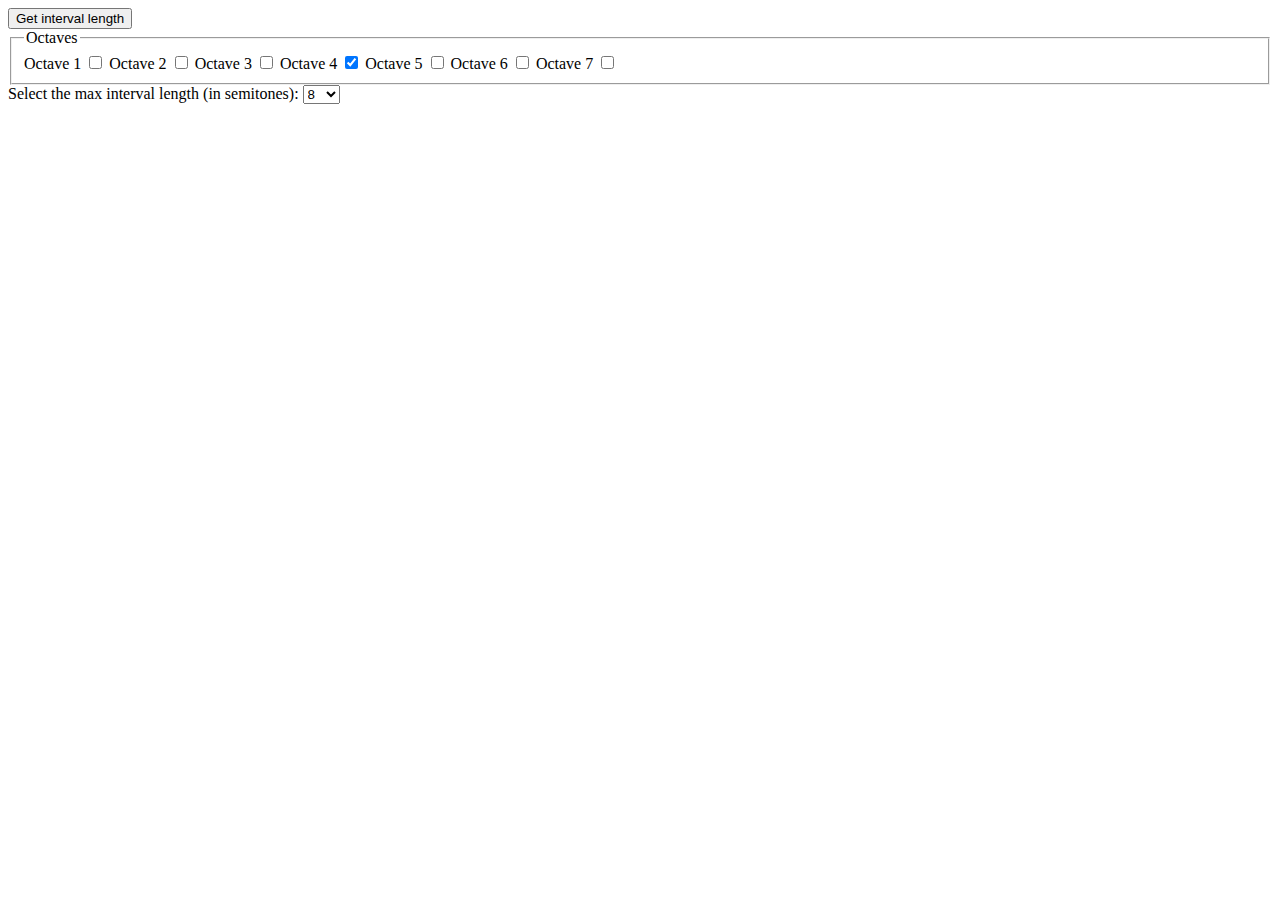
==== interval-trainer.html @ ecb615c0 "continued basic functionality.  Now able to create array of octaves and update interval value whenev" ====
<!DOCTYPE html>
<html lang="en">
<head>
  <meta charset="UTF-8">
  <meta name="viewport" content="width=device-width, initial-scale=1.0">
  <meta http-equiv="X-UA-Compatible" content="ie=edge">
  <title>Document</title>
</head>
<body>
<section>
  <button>Get interval length</button>
  <form action="">
      <fieldset>
          <legend>Octaves</legend>
        
          <label for="octave1">Octave 1</label>
          <input type="checkbox" id="octave1" name="octave" value="octave1">
        
          <label for="octave2">Octave 2</label>
          <input type="checkbox" id="octave2" name="octave" value="octave2">
        
          <label for="octave3">Octave 3</label>
          <input type="checkbox" id="octave3" name="octave" value="octave3">
        
          <label for="octave4">Octave 4</label>
          <input type="checkbox" id="octave4" name="octave" value="octave4" checked>
        
          <label for="octave5">Octave 5</label>
          <input type="checkbox" id="octave5" name="octave" value="octave5">

          <label for="octave6">Octave 6</label>
          <input type="checkbox" id="octave6" name="octave" value="octave6">
          
          <label for="octave7">Octave 7</label>
          <input type="checkbox" id="octave7" name="octave" value="octave7">
        </fieldset>
        <label for="maxInterval">Select the max interval length (in semitones):</label>
        <select name="maxInterval" id="maxInterval">
          <option value="1">1</option>
          <option value="2">2</option>
          <option value="3">3</option>
          <option value="4">4</option>
          <option value="5">5</option>
          <option value="6">6</option>
          <option value="7">7</option>
          <option value="8" selected="true">8</option>
          <option value="9">9</option>
          <option value="10">10</option>
          <option value="11">11</option>
          <option value="12">12</option>
          <option value="13">13</option>
          <option value="14">14</option>
          <option value="15">15</option>
          <option value="16">16</option>
          <option value="17">17</option>
          <option value="18">18</option>
          <option value="19">19</option>
          <option value="20">20</option>
        </select>
  </form>
</section>

<script>


  //create octave note arrays

  const intervals = {
    1: 'semitone',
    2: 'whole tone',
    5: 'perfect fifth'
  }

  const octave1 = ['a1','a#1','b1','c1','c#1','d#1','e1','f1','f#1','g1','g#1'];
  const octave2 = ['a2','a#2','b2','c2','c#2','d#2','e2','f2','f#2','g2','g#2'];
  const octave3 = ['a3','a#3','b3','c3','c#3','d#3','e3','f3','f#3','g3','g#3'];
  const octave4 = ['a4','a#4','b4','c4','c#4','d#4','e4','f4','f#4','g4','g#4'];
  const octave5 = ['a5','a#5','b5','c5','c#5','d#5','e5','f5','f#5','g5','g#5'];
  const octave6 = ['a6','a#6','b6','c6','c#6','d#6','e6','f6','f#6','g6','g#6'];
  const octave7 = ['a7','a#7','b7','c7','c#7','d#7','e7','f7','f#7','g7','g#7'];
  // etc.

  //prompt user to choose number of octaves and music interval length (in notes).  Store the choice in a variable userIntervalLength, e.g. 3.

  // const getUserOctaves = (e) => {
  //   const octaveCheckbox = document.querySelector(`input[type="checkbox",key="${e.target}"]`);
  //   console.log('octaveCheckbox:',octaveCheckbox);
  //   const userSelection = e.target.value;
  //   //empty out userOctaves
  //   userOctaves.length = 0;
  //   userOctaves.push(userSelection);
  // }

  

  //we will eventually use this to highlight the range of possible notes on the keyboard
  let currentInterval = 8;
  
  const setUserInterval = () => {
    currentInterval = Number(document.getElementById("maxInterval").value);
  }
  //add an event listener to the interval selector (so range of notes gets highlighted)
  const userIntervalSelector = document.getElementById("maxInterval");
  userIntervalSelector.addEventListener('change',setUserInterval);

  //this function is for testing purposes only
  const log = () => {
    console.log('changed');
  }
  

  //using temp values here for testing purposes. userOctaves will ultimately be populated by getUserOctaves function  
  let userOctaves = [octave3];

  //populates the userOctaves array with the selected octaves
  const setUserOctaves = () => {
    userOctaves = [];
    const checked = document.querySelectorAll(`input[type="checkbox"]:checked`);
    checked.forEach(checkbox => {
      //iterate over all checked checkboxes and for each one, return its id converted from a string into a variable and push that into userOctaves.  That will push the note array stored in each variable into userOctaves
      userOctaves.push(eval(checkbox.id));
    })
    console.log(userOctaves);
  }

  

  //add an event listener to the checkbox fieldset
  const octaveSelector = document.querySelector('fieldset');
  //on change, update the value of userOctaves by running setUserOctaves function
  octaveSelector.addEventListener('change',setUserOctaves);

  //pick a random note from the userOctaves array
  const getRandomNote = () => {
    const firstNoteArray = userOctaves.flat();
    const randomNoteIndex = Math.floor(Math.random() * firstNoteArray.length);
    const randomNote = firstNoteArray[randomNoteIndex];
    return randomNote
  }
  
  const playFirstNote = () => {
    
    //audio.play(getRandomNote())
    console.log(getRandomNote());
  }

  const compareNote = () => {

    
  }

  //this button is for testing purposes only
  const testButton = document.querySelector('button');
  testButton.addEventListener('click',playFirstNote);

  //listen for user click on interval buttons

  //if clicked button id matches note id, message 'correct', otherwise message 'incorrect.'

</script>
</body>
</html>
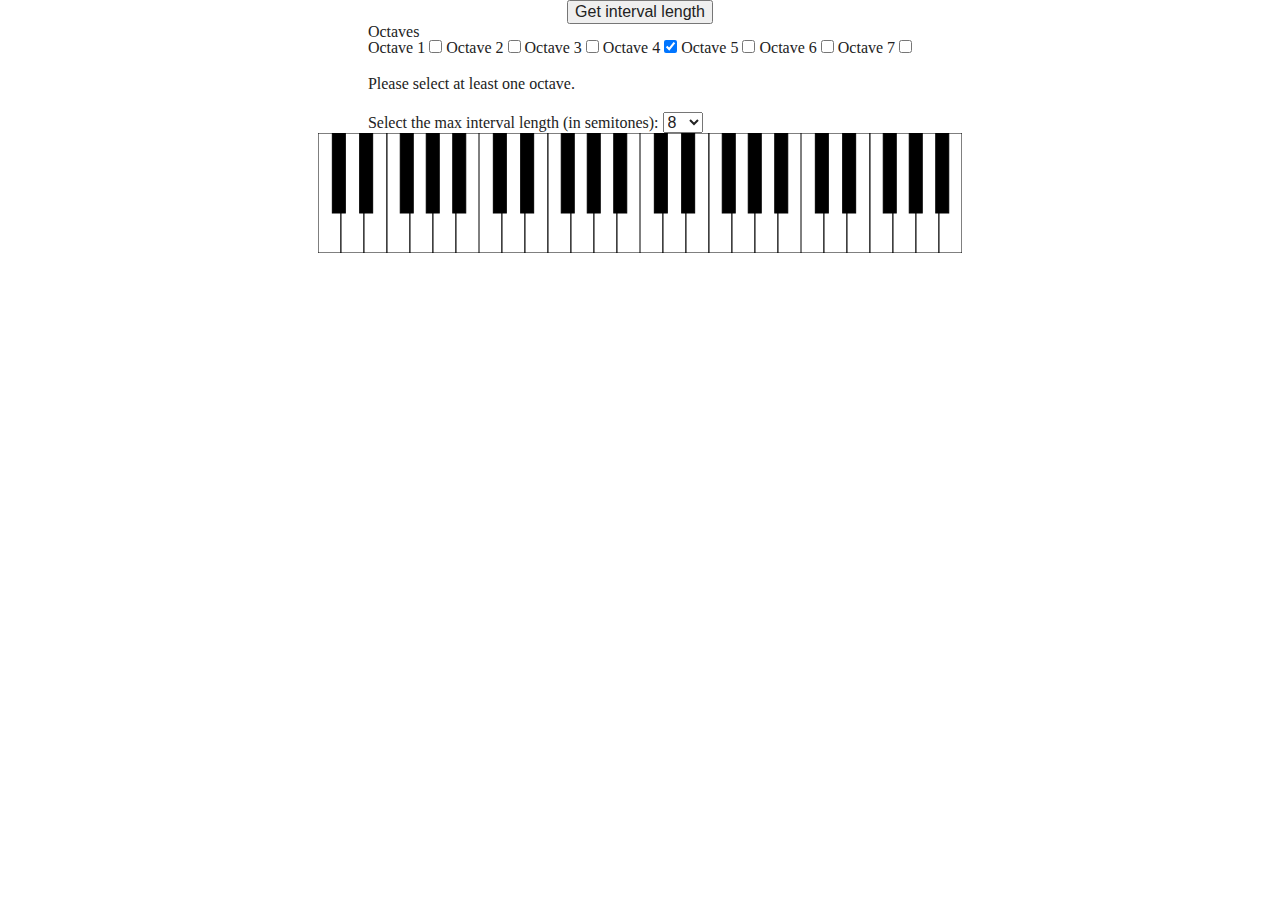
==== commit 056d8554: "completed functionality for testing whether octaves are adjacent." ====
--- a/interval-trainer.html
+++ b/interval-trainer.html
@@ -5,60 +5,103 @@
   <meta name="viewport" content="width=device-width, initial-scale=1.0">
   <meta http-equiv="X-UA-Compatible" content="ie=edge">
   <title>Document</title>
+  <link rel="stylesheet" href="style.css">
 </head>
 <body>
-<section>
-  <button>Get interval length</button>
-  <form action="">
-      <fieldset>
-          <legend>Octaves</legend>
-        
-          <label for="octave1">Octave 1</label>
-          <input type="checkbox" id="octave1" name="octave" value="octave1">
-        
-          <label for="octave2">Octave 2</label>
-          <input type="checkbox" id="octave2" name="octave" value="octave2">
-        
-          <label for="octave3">Octave 3</label>
-          <input type="checkbox" id="octave3" name="octave" value="octave3">
-        
-          <label for="octave4">Octave 4</label>
-          <input type="checkbox" id="octave4" name="octave" value="octave4" checked>
-        
-          <label for="octave5">Octave 5</label>
-          <input type="checkbox" id="octave5" name="octave" value="octave5">
-
-          <label for="octave6">Octave 6</label>
-          <input type="checkbox" id="octave6" name="octave" value="octave6">
-          
-          <label for="octave7">Octave 7</label>
-          <input type="checkbox" id="octave7" name="octave" value="octave7">
-        </fieldset>
-        <label for="maxInterval">Select the max interval length (in semitones):</label>
-        <select name="maxInterval" id="maxInterval">
-          <option value="1">1</option>
-          <option value="2">2</option>
-          <option value="3">3</option>
-          <option value="4">4</option>
-          <option value="5">5</option>
-          <option value="6">6</option>
-          <option value="7">7</option>
-          <option value="8" selected="true">8</option>
-          <option value="9">9</option>
-          <option value="10">10</option>
-          <option value="11">11</option>
-          <option value="12">12</option>
-          <option value="13">13</option>
-          <option value="14">14</option>
-          <option value="15">15</option>
-          <option value="16">16</option>
-          <option value="17">17</option>
-          <option value="18">18</option>
-          <option value="19">19</option>
-          <option value="20">20</option>
-        </select>
-  </form>
-</section>
+  <section class="settings">
+    <button>Get interval length</button>
+    
+    <form action="">
+      
+      <fieldset name="octaves">
+        <legend>Octaves</legend>
+      
+        <label for="octave1">Octave 1</label>
+        <input type="checkbox" id="octave1" name="octave" value="octave1">
+      
+        <label for="octave2">Octave 2</label>
+        <input type="checkbox" id="octave2" name="octave" value="octave2">
+      
+        <label for="octave3">Octave 3</label>
+        <input type="checkbox" id="octave3" name="octave" value="octave3">
+      
+        <label for="octave4">Octave 4</label>
+        <input type="checkbox" id="octave4" name="octave" value="octave4" checked>
+      
+        <label for="octave5">Octave 5</label>
+        <input type="checkbox" id="octave5" name="octave" value="octave5">
+
+        <label for="octave6">Octave 6</label>
+        <input type="checkbox" id="octave6" name="octave" value="octave6">
+        
+        <label for="octave7">Octave 7</label>
+        <input type="checkbox" id="octave7" name="octave" value="octave7">
+
+        <div class="octaveMessage">
+          <!-- <p class="placeholder" aria-hidden=true>Placeholder text</p>  -->
+          <p>Please select at least one octave.</p>
+          <p class="hidden">Octaves must be adjacent.</p>
+        </div>
+
+      </fieldset>
+      
+      <label for="maxInterval">Select the max interval length (in semitones):</label>
+      <select name="maxInterval" id="maxInterval">
+        <option value="1">1</option>
+        <option value="2">2</option>
+        <option value="3">3</option>
+        <option value="4">4</option>
+        <option value="5">5</option>
+        <option value="6">6</option>
+        <option value="7">7</option>
+        <option value="8" selected="true">8</option>
+        <option value="9">9</option>
+        <option value="10">10</option>
+        <option value="11">11</option>
+        <option value="12">12</option>
+        <option value="13">13</option>
+        <option value="14">14</option>
+        <option value="15">15</option>
+        <option value="16">16</option>
+      </select>
+    </form>
+  </section>
+  <section class="game">
+    <div class="keyboard">
+      <svg xml:space="preserve" width="161px" height="120"><!--
+    
+        Copyright (c)  2005 Lauri Kaila.
+        Permission is granted to copy, distribute and/or modify this document
+        under the terms of the GNU Free Documentation License, Version 1.2
+        or any later version published by the Free Software Foundation;
+        with no Invariant Sections, no Front-Cover Texts, and no Back-Cover Texts.
+        A copy of the license is included in the section entitled "GNU
+        Free Documentation License".
+        
+        Intented to create a keyboard where key widths are
+        accurately in position. 
+        
+        See http://www.mathpages.com/home/kmath043.htm
+        for the math.
+        
+        This keyboard has following properties (x=octave width).
+        1. All white keys have equal width in front (W=x/7).
+        2. All black keys have equal width (B=x/12).
+        3. The narrow part of white keys C, D and E is W - B*2/3
+        4. The narrow part of white keys F, G, A, and B is W - B*3/4
+        
+        --><!-- White keys  --><rect style="fill:white;stroke:black" x="0" y="0" width="23" height="120"/><rect style="fill:white;stroke:black" x="23" y="0" width="23" height="120"/><rect style="fill:white;stroke:black" x="46" y="0" width="23" height="120"/><rect style="fill:white;stroke:black" x="69" y="0" width="23" height="120"/><rect style="fill:white;stroke:black" x="92" y="0" width="23" height="120"/><rect style="fill:white;stroke:black" x="115" y="0" width="23" height="120"/><rect style="fill:white;stroke:black" x="138" y="0" width="23" height="120"/><!-- Black keys (overlap with the white keys) --><rect style="fill:black;stroke:black" x="14.33333" y="0" width="13" height="80"/><rect style="fill:black;stroke:black" x="41.66666" y="0" width="13" height="80"/><rect style="fill:black;stroke:black" x="82.25" y="0" width="13" height="80"/><rect style="fill:black;stroke:black" x="108.25" y="0" width="13" height="80"/><rect style="fill:black;stroke:black" x="134.75" y="0" width="13" height="80"/></svg>
+      
+      <svg xml:space="preserve" width="161px" height="120"><!--
+        --><!-- White keys  --><rect style="fill:white;stroke:black" x="0" y="0" width="23" height="120"/><rect style="fill:white;stroke:black" x="23" y="0" width="23" height="120"/><rect style="fill:white;stroke:black" x="46" y="0" width="23" height="120"/><rect style="fill:white;stroke:black" x="69" y="0" width="23" height="120"/><rect style="fill:white;stroke:black" x="92" y="0" width="23" height="120"/><rect style="fill:white;stroke:black" x="115" y="0" width="23" height="120"/><rect style="fill:white;stroke:black" x="138" y="0" width="23" height="120"/><!-- Black keys (overlap with the white keys) --><rect style="fill:black;stroke:black" x="14.33333" y="0" width="13" height="80"/><rect style="fill:black;stroke:black" x="41.66666" y="0" width="13" height="80"/><rect style="fill:black;stroke:black" x="82.25" y="0" width="13" height="80"/><rect style="fill:black;stroke:black" x="108.25" y="0" width="13" height="80"/><rect style="fill:black;stroke:black" x="134.75" y="0" width="13" height="80"/></svg>
+      
+      <svg xml:space="preserve" width="161px" height="120"><!--
+        --><!-- White keys  --><rect style="fill:white;stroke:black" x="0" y="0" width="23" height="120"/><rect style="fill:white;stroke:black" x="23" y="0" width="23" height="120"/><rect style="fill:white;stroke:black" x="46" y="0" width="23" height="120"/><rect style="fill:white;stroke:black" x="69" y="0" width="23" height="120"/><rect style="fill:white;stroke:black" x="92" y="0" width="23" height="120"/><rect style="fill:white;stroke:black" x="115" y="0" width="23" height="120"/><rect style="fill:white;stroke:black" x="138" y="0" width="23" height="120"/><!-- Black keys (overlap with the white keys) --><rect style="fill:black;stroke:black" x="14.33333" y="0" width="13" height="80"/><rect style="fill:black;stroke:black" x="41.66666" y="0" width="13" height="80"/><rect style="fill:black;stroke:black" x="82.25" y="0" width="13" height="80"/><rect style="fill:black;stroke:black" x="108.25" y="0" width="13" height="80"/><rect style="fill:black;stroke:black" x="134.75" y="0" width="13" height="80"/></svg>
+
+      <svg xml:space="preserve" width="161px" height="120"><!--
+        --><!-- White keys  --><rect style="fill:white;stroke:black" x="0" y="0" width="23" height="120"/><rect style="fill:white;stroke:black" x="23" y="0" width="23" height="120"/><rect style="fill:white;stroke:black" x="46" y="0" width="23" height="120"/><rect style="fill:white;stroke:black" x="69" y="0" width="23" height="120"/><rect style="fill:white;stroke:black" x="92" y="0" width="23" height="120"/><rect style="fill:white;stroke:black" x="115" y="0" width="23" height="120"/><rect style="fill:white;stroke:black" x="138" y="0" width="23" height="120"/><!-- Black keys (overlap with the white keys) --><rect style="fill:black;stroke:black" x="14.33333" y="0" width="13" height="80"/><rect style="fill:black;stroke:black" x="41.66666" y="0" width="13" height="80"/><rect style="fill:black;stroke:black" x="82.25" y="0" width="13" height="80"/><rect style="fill:black;stroke:black" x="108.25" y="0" width="13" height="80"/><rect style="fill:black;stroke:black" x="134.75" y="0" width="13" height="80"/></svg>
+    </div>
+  </section>
 
 <script>
 
@@ -68,16 +111,26 @@
   const intervals = {
     1: 'semitone',
     2: 'whole tone',
-    5: 'perfect fifth'
-  }
-
-  const octave1 = ['a1','a#1','b1','c1','c#1','d#1','e1','f1','f#1','g1','g#1'];
-  const octave2 = ['a2','a#2','b2','c2','c#2','d#2','e2','f2','f#2','g2','g#2'];
-  const octave3 = ['a3','a#3','b3','c3','c#3','d#3','e3','f3','f#3','g3','g#3'];
-  const octave4 = ['a4','a#4','b4','c4','c#4','d#4','e4','f4','f#4','g4','g#4'];
-  const octave5 = ['a5','a#5','b5','c5','c#5','d#5','e5','f5','f#5','g5','g#5'];
-  const octave6 = ['a6','a#6','b6','c6','c#6','d#6','e6','f6','f#6','g6','g#6'];
-  const octave7 = ['a7','a#7','b7','c7','c#7','d#7','e7','f7','f#7','g7','g#7'];
+    5: 'perfect fifth',
+    7: 'major seventh',
+    8: 'minor seventh'
+  }
+
+  //a maximum of 4 octaves can be chosen.  
+  //These must be consecutive.  If user tries to select non-consecutive octaves, display an error message.
+  
+ 
+
+
+  const octaves = {
+   octave1 : ['a1','a#1','b1','c1','c#1','d#1','e1','f1','f#1','g1','g#1'],
+   octave2 : ['a2','a#2','b2','c2','c#2','d#2','e2','f2','f#2','g2','g#2'],
+   octave3 : ['a3','a#3','b3','c3','c#3','d#3','e3','f3','f#3','g3','g#3'],
+   octave4 : ['a4','a#4','b4','c4','c#4','d#4','e4','f4','f#4','g4','g#4'],
+   octave5 : ['a5','a#5','b5','c5','c#5','d#5','e5','f5','f#5','g5','g#5'],
+   octave6 : ['a6','a#6','b6','c6','c#6','d#6','e6','f6','f#6','g6','g#6'],
+   octave7 : ['a7','a#7','b7','c7','c#7','d#7','e7','f7','f#7','g7','g#7']
+  }
   // etc.
 
   //prompt user to choose number of octaves and music interval length (in notes).  Store the choice in a variable userIntervalLength, e.g. 3.
@@ -91,11 +144,34 @@
   //   userOctaves.push(userSelection);
   // }
 
+const getSoundAndFadeAudio = (pianoNoteId) => {
+
+  const sound = document.getElementById(pianoNoteId);
+
+  // Set the point in playback that fadeout begins. This is for a 2 second fade out.
+  // const fadePoint = sound.duration - 2; 
+
+  const fadeAudio = setInterval(() => {
+
+      // Only fade if past 2 seconds and not at zero already.
+      if ((sound.currentTime >= 2) && (sound.volume !== 0.0)) {
+          sound.volume -= 0.1;
+      }
+      // When volume reaches zero, exit the function.
+      // {
+      //     clearInterval(fadeAudio);
+      // }
+    //fade interval is one second
+  }, 1000);
+
+}
+
   
 
   //we will eventually use this to highlight the range of possible notes on the keyboard
   let currentInterval = 8;
   
+  //sets the currentInterval to whatever the number is in the maxInterval field
   const setUserInterval = () => {
     currentInterval = Number(document.getElementById("maxInterval").value);
   }
@@ -107,20 +183,64 @@
   const log = () => {
     console.log('changed');
   }
-  
-
-  //using temp values here for testing purposes. userOctaves will ultimately be populated by getUserOctaves function  
-  let userOctaves = [octave3];
+ 
+
+  const checkOctavesAreAdjacent = function(){
+    const allOctaves = Array.from(document.querySelectorAll('input[type="checkbox"]'));
+    const checkedOctaves = Array.from(document.querySelectorAll('input[type="checkbox"]:checked'));
+    if(checkedOctaves.length === 0 || checkedOctaves.length === 1) return;
+    if(checkedOctaves.length > 4){
+      //print an error message and return
+    };
+    const lowestChecked = allOctaves.find((el)=> {
+      return el.checked;
+    });
+
+    const lowestIndex = allOctaves.indexOf(lowestChecked);
+
+    const highestChecked = [...allOctaves].reverse().find((el)=> {
+      return el.checked;
+    });
+    const highestIndex = allOctaves.indexOf(highestChecked);
+
+    const allCheckedOctaves = allOctaves.filter((el)=>{
+      return el.checked;
+    });
+    const allCheckedOctavesIndexes = allCheckedOctaves.map((el)=>{
+      return allOctaves.indexOf(el);
+    });
+
+    //this is just an array of consecutive numbers that has the same starting value and is the same length as allCHeckedOctavesIndexes
+    const consecutiveArray = [];
+    for(let i=0;i<allCheckedOctavesIndexes.length;i++){
+      consecutiveArray.push(allCheckedOctavesIndexes[0]+i);
+    };
+    //check if the consecutive array and the checked indexes array are equal
+    if(JSON.stringify(consecutiveArray) === JSON.stringify(allCheckedOctavesIndexes)){
+      return true;
+    } else {
+      return false;
+    };
+  }
+    
+
+
+  
+
+  //you have 2 arrays you compare: 1 with all the index numbers of the checked arrays, and one autogenerated from the min index to the max index.  If they're identical the test passes.
+
+
 
   //populates the userOctaves array with the selected octaves
-  const setUserOctaves = () => {
-    userOctaves = [];
+  const setUserOctaves = function(){
+    const userOctaves = [];
     const checked = document.querySelectorAll(`input[type="checkbox"]:checked`);
     checked.forEach(checkbox => {
       //iterate over all checked checkboxes and for each one, return its id converted from a string into a variable and push that into userOctaves.  That will push the note array stored in each variable into userOctaves
-      userOctaves.push(eval(checkbox.id));
+      userOctaves.push(...octaves[checkbox.id]);
     })
     console.log(userOctaves);
+    console.log(checkOctavesAreAdjacent());
   }
 
   
--- a/style.css
+++ b/style.css
@@ -0,0 +1,257 @@
+a, abbr, acronym, address, applet, article, aside, audio, b, big, blockquote, body, canvas, caption, center, cite, code, dd, del, details, dfn, div, dl, dt, em, embed, fieldset, figcaption, figure, footer, form, h1, h2, h3, h4, h5, h6, header, hgroup, html, i, iframe, img, ins, kbd, label, legend, li, mark, menu, nav, object, ol, output, p, pre, q, ruby, s, samp, section, small, span, strike, strong, sub, summary, sup, table, tbody, td, tfoot, th, thead, time, tr, tt, u, ul, var, video {
+  margin: 0;
+  padding: 0;
+  border: 0;
+  font-size: 100%;
+  font: inherit;
+  vertical-align: baseline;
+}
+
+article, aside, details, figcaption, figure, footer, header, hgroup, menu, nav, section {
+  display: block;
+}
+
+body {
+  line-height: 1;
+}
+
+ol, ul {
+  list-style: none;
+}
+
+blockquote, q {
+  quotes: none;
+}
+
+blockquote:after, blockquote:before, q:after, q:before {
+  content: '';
+  content: none;
+}
+
+table {
+  border-collapse: collapse;
+  border-spacing: 0;
+}
+
+input[type=search]::-webkit-search-cancel-button, input[type=search]::-webkit-search-decoration, input[type=search]::-webkit-search-results-button, input[type=search]::-webkit-search-results-decoration {
+  -webkit-appearance: none;
+  -moz-appearance: none;
+}
+
+input[type=search] {
+  -webkit-appearance: none;
+  -moz-appearance: none;
+  -webkit-box-sizing: content-box;
+  box-sizing: content-box;
+}
+
+textarea {
+  overflow: auto;
+  vertical-align: top;
+  resize: vertical;
+}
+
+audio, canvas, video {
+  display: inline-block;
+  max-width: 100%;
+}
+
+audio:not([controls]) {
+  display: none;
+  height: 0;
+}
+
+[hidden] {
+  display: none;
+}
+
+html {
+  font-size: 100%;
+  -webkit-text-size-adjust: 100%;
+  -ms-text-size-adjust: 100%;
+}
+
+a:focus {
+  outline: thin dotted;
+}
+
+a:active, a:hover {
+  outline: 0;
+}
+
+img {
+  border: 0;
+  -ms-interpolation-mode: bicubic;
+}
+
+figure {
+  margin: 0;
+}
+
+form {
+  margin: 0;
+}
+
+fieldset {
+  border: 1px solid silver;
+  margin: 0 2px;
+  padding: .35em .625em .75em;
+}
+
+legend {
+  border: 0;
+  padding: 0;
+  white-space: normal;
+}
+
+button, input, select, textarea {
+  font-size: 100%;
+  margin: 0;
+  vertical-align: baseline;
+}
+
+button, input {
+  line-height: normal;
+}
+
+button, select {
+  text-transform: none;
+}
+
+button, html input[type=button], input[type=reset], input[type=submit] {
+  -webkit-appearance: button;
+  cursor: pointer;
+}
+
+button[disabled], html input[disabled] {
+  cursor: default;
+}
+
+input[type=checkbox], input[type=radio] {
+  -webkit-box-sizing: border-box;
+          box-sizing: border-box;
+  padding: 0;
+}
+
+input[type=search] {
+  -webkit-appearance: textfield;
+  -webkit-box-sizing: content-box;
+  box-sizing: content-box;
+}
+
+input[type=search]::-webkit-search-cancel-button, input[type=search]::-webkit-search-decoration {
+  -webkit-appearance: none;
+}
+
+button::-moz-focus-inner, input::-moz-focus-inner {
+  border: 0;
+  padding: 0;
+}
+
+textarea {
+  overflow: auto;
+  vertical-align: top;
+}
+
+table {
+  border-collapse: collapse;
+  border-spacing: 0;
+}
+
+button, html, input, select, textarea {
+  color: #222;
+}
+
+::-moz-selection {
+  background: #b3d4fc;
+  text-shadow: none;
+}
+
+::selection {
+  background: #b3d4fc;
+  text-shadow: none;
+}
+
+img {
+  vertical-align: middle;
+}
+
+fieldset {
+  border: 0;
+  margin: 0;
+  padding: 0;
+}
+
+textarea {
+  resize: vertical;
+}
+
+.chromeframe {
+  margin: .2em 0;
+  background: #ccc;
+  color: #000;
+  padding: .2em 0;
+}
+
+.clearfix:after {
+  visibility: hidden;
+  display: block;
+  font-size: 0;
+  content: '';
+  clear: both;
+  height: 0;
+}
+
+* {
+  -webkit-box-sizing: border-box;
+  box-sizing: border-box;
+}
+
+.visuallyHidden:not(:focus):not(:active) {
+  position: absolute;
+  width: 1px;
+  height: 1px;
+  margin: -1px;
+  border: 0;
+  padding: 0;
+  white-space: nowrap;
+  -webkit-clip-path: inset(100%);
+          clip-path: inset(100%);
+  clip: rect(0 0 0);
+  overflow: hidden;
+}
+
+body {
+  max-width: 1400px;
+  margin: 0 auto;
+}
+
+section.settings, section.game {
+  display: -webkit-box;
+  display: -ms-flexbox;
+  display: flex;
+  -webkit-box-orient: vertical;
+  -webkit-box-direction: normal;
+      -ms-flex-direction: column;
+          flex-direction: column;
+  -webkit-box-align: center;
+      -ms-flex-align: center;
+          align-items: center;
+  -webkit-transition: all 0.7s;
+  transition: all 0.7s;
+}
+
+.hidden {
+  display: none;
+}
+
+.keyboard {
+  display: -webkit-box;
+  display: -ms-flexbox;
+  display: flex;
+}
+
+.octaveMessage p {
+  margin: 20px auto;
+}
+/*# sourceMappingURL=style.css.map */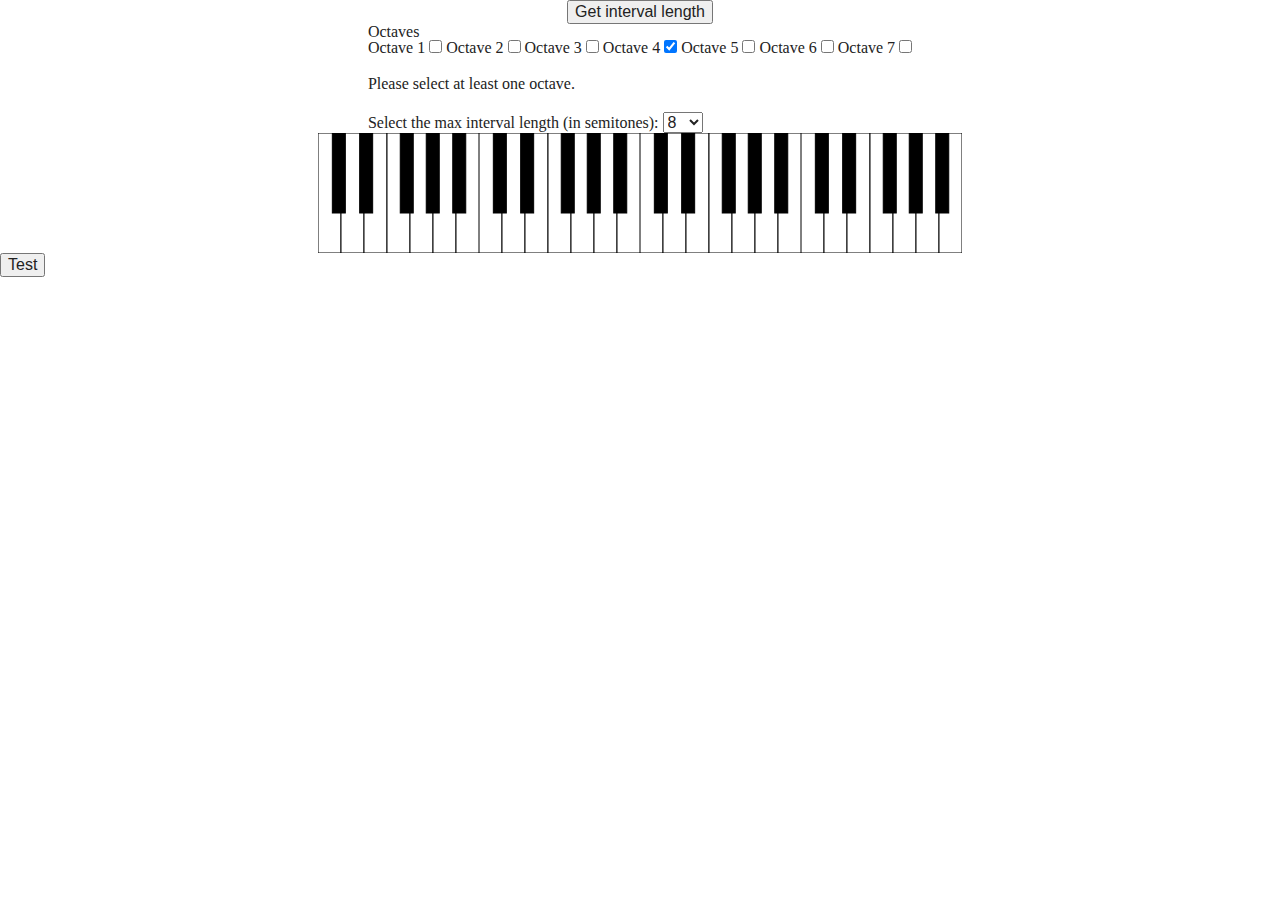
==== commit 47356db2: "adjusted octave keys on ocataves object to delete notes that aren't actually on the piano." ====
--- a/interval-trainer.html
+++ b/interval-trainer.html
@@ -102,6 +102,98 @@
         --><!-- White keys  --><rect style="fill:white;stroke:black" x="0" y="0" width="23" height="120"/><rect style="fill:white;stroke:black" x="23" y="0" width="23" height="120"/><rect style="fill:white;stroke:black" x="46" y="0" width="23" height="120"/><rect style="fill:white;stroke:black" x="69" y="0" width="23" height="120"/><rect style="fill:white;stroke:black" x="92" y="0" width="23" height="120"/><rect style="fill:white;stroke:black" x="115" y="0" width="23" height="120"/><rect style="fill:white;stroke:black" x="138" y="0" width="23" height="120"/><!-- Black keys (overlap with the white keys) --><rect style="fill:black;stroke:black" x="14.33333" y="0" width="13" height="80"/><rect style="fill:black;stroke:black" x="41.66666" y="0" width="13" height="80"/><rect style="fill:black;stroke:black" x="82.25" y="0" width="13" height="80"/><rect style="fill:black;stroke:black" x="108.25" y="0" width="13" height="80"/><rect style="fill:black;stroke:black" x="134.75" y="0" width="13" height="80"/></svg>
     </div>
   </section>
+  <button class='testButton'>Test</button>
+
+  <div class="audioFiles">
+    <audio src="assets/25405__tedagame__88-piano-keys-long-reverb/448532__tedagame__c-5.mp3" data-key="1"></audio>
+    <audio src="assets/25405__tedagame__88-piano-keys-long-reverb/448533__tedagame__c-6.mp3" data-key="2"></audio>
+    <audio src="assets/25405__tedagame__88-piano-keys-long-reverb/448534__tedagame__b6.mp3" data-key="3"></audio>
+    <audio src="assets/25405__tedagame__88-piano-keys-long-reverb/448535__tedagame__b7.mp3" data-key="4"></audio>
+    <audio src="assets/25405__tedagame__88-piano-keys-long-reverb/448536__tedagame__b4.mp3" data-key="5"></audio>
+    <audio src="assets/25405__tedagame__88-piano-keys-long-reverb/448537__tedagame__b5.mp3" data-key="6"></audio>
+    <audio src="assets/25405__tedagame__88-piano-keys-long-reverb/448538__tedagame__c-3.mp3" data-key="7"></audio>
+    <audio src="assets/25405__tedagame__88-piano-keys-long-reverb/448539__tedagame__c-4.mp3" data-key="8"></audio>
+    <audio src="assets/25405__tedagame__88-piano-keys-long-reverb/448540__tedagame__c-1.mp3" data-key="9"></audio>
+    <audio src="assets/25405__tedagame__88-piano-keys-long-reverb/448541__tedagame__c-2.mp3" data-key="14"></audio>
+    <audio src="assets/25405__tedagame__88-piano-keys-long-reverb/448542__tedagame__d-1.mp3" data-key="15"></audio>
+    <audio src="assets/25405__tedagame__88-piano-keys-long-reverb/448543__tedagame__c8.mp3" data-key="16"></audio>
+    <audio src="assets/25405__tedagame__88-piano-keys-long-reverb/448544__tedagame__c1.mp3" data-key="17"></audio>
+    <audio src="assets/25405__tedagame__88-piano-keys-long-reverb/448545__tedagame__c-7.mp3" data-key="18"></audio>
+    <audio src="assets/25405__tedagame__88-piano-keys-long-reverb/448546__tedagame__c3.mp3" data-key="19"></audio>
+    <audio src="assets/25405__tedagame__88-piano-keys-long-reverb/448547__tedagame__c2.mp3" data-key="20"></audio>
+    <audio src="assets/25405__tedagame__88-piano-keys-long-reverb/448548__tedagame__c5.mp3" data-key="21"></audio>
+    <audio src="assets/25405__tedagame__88-piano-keys-long-reverb/448549__tedagame__c4.mp3" data-key="22"></audio>
+    <audio src="assets/25405__tedagame__88-piano-keys-long-reverb/448550__tedagame__c7.mp3" data-key="23"></audio>
+    <audio src="assets/25405__tedagame__88-piano-keys-long-reverb/448551__tedagame__c6.mp3" data-key="24"></audio>
+    <audio src="assets/25405__tedagame__88-piano-keys-long-reverb/448552__tedagame__g4.mp3" data-key="25"></audio>
+    <audio src="assets/25405__tedagame__88-piano-keys-long-reverb/448553__tedagame__g5.mp3" data-key="26"></audio>
+    <audio src="assets/25405__tedagame__88-piano-keys-long-reverb/448554__tedagame__g6.mp3" data-key="27"></audio>
+    <audio src="assets/25405__tedagame__88-piano-keys-long-reverb/448555__tedagame__g7.mp3" data-key="28"></audio>
+    <audio src="assets/25405__tedagame__88-piano-keys-long-reverb/448556__tedagame__g-7.mp3" data-key="29"></audio>
+    <audio src="assets/25405__tedagame__88-piano-keys-long-reverb/448557__tedagame__g1.mp3" data-key="30"></audio>
+    <audio src="assets/25405__tedagame__88-piano-keys-long-reverb/448558__tedagame__g2.mp3" data-key="31"></audio>
+    <audio src="assets/25405__tedagame__88-piano-keys-long-reverb/448559__tedagame__g3.mp3" data-key="32"></audio>
+    <audio src="assets/25405__tedagame__88-piano-keys-long-reverb/448560__tedagame__a5.mp3" data-key="33"></audio>
+    <audio src="assets/25405__tedagame__88-piano-keys-long-reverb/448561__tedagame__a4.mp3" data-key="34"></audio>
+    <audio src="assets/25405__tedagame__88-piano-keys-long-reverb/448562__tedagame__a3.mp3" data-key="35"></audio>
+    <audio src="assets/25405__tedagame__88-piano-keys-long-reverb/448563__tedagame__a2.mp3" data-key="36"></audio>
+    <audio src="assets/25405__tedagame__88-piano-keys-long-reverb/448564__tedagame__b1.mp3" data-key="37"></audio>
+    <audio src="assets/25405__tedagame__88-piano-keys-long-reverb/448565__tedagame__b0.mp3" data-key="38"></audio>
+    <audio src="assets/25405__tedagame__88-piano-keys-long-reverb/448566__tedagame__a7.mp3" data-key="39"></audio>
+    <audio src="assets/25405__tedagame__88-piano-keys-long-reverb/448567__tedagame__a6.mp3" data-key="40"></audio>
+    <audio src="assets/25405__tedagame__88-piano-keys-long-reverb/448568__tedagame__b3.mp3" data-key="41"></audio>
+    <audio src="assets/25405__tedagame__88-piano-keys-long-reverb/448569__tedagame__b2.mp3" data-key="42"></audio>
+    <audio src="assets/25405__tedagame__88-piano-keys-long-reverb/448570__tedagame__a-3.mp3" data-key="43"></audio>
+    <audio src="assets/25405__tedagame__88-piano-keys-long-reverb/448571__tedagame__a-2.mp3" data-key="44"></audio>
+    <audio src="assets/25405__tedagame__88-piano-keys-long-reverb/448572__tedagame__a-1.mp3" data-key="45"></audio>
+    <audio src="assets/25405__tedagame__88-piano-keys-long-reverb/448573__tedagame__a-0.mp3" data-key="46"></audio>
+    <audio src="assets/25405__tedagame__88-piano-keys-long-reverb/448574__tedagame__a-7.mp3" data-key="47"></audio>
+    <audio src="assets/25405__tedagame__88-piano-keys-long-reverb/448575__tedagame__a-6.mp3" data-key="48"></audio>
+    <audio src="assets/25405__tedagame__88-piano-keys-long-reverb/448576__tedagame__a-5.mp3" data-key="49"></audio>
+    <audio src="assets/25405__tedagame__88-piano-keys-long-reverb/448577__tedagame__a-4.mp3" data-key="50"></audio>
+    <audio src="assets/25405__tedagame__88-piano-keys-long-reverb/448578__tedagame__a1.mp3" data-key="51"></audio>
+    <audio src="assets/25405__tedagame__88-piano-keys-long-reverb/448579__tedagame__a0.mp3" data-key="52"></audio>
+    <audio src="assets/25405__tedagame__88-piano-keys-long-reverb/448580__tedagame__f-7.mp3" data-key="53"></audio>
+    <audio src="assets/25405__tedagame__88-piano-keys-long-reverb/448581__tedagame__f1.mp3" data-key="54"></audio>
+    <audio src="assets/25405__tedagame__88-piano-keys-long-reverb/448582__tedagame__f-5.mp3" data-key="55"></audio>
+    <audio src="assets/25405__tedagame__88-piano-keys-long-reverb/448583__tedagame__f-6.mp3" data-key="56"></audio>
+    <audio src="assets/25405__tedagame__88-piano-keys-long-reverb/448584__tedagame__f-3.mp3" data-key="57"></audio>
+    <audio src="assets/25405__tedagame__88-piano-keys-long-reverb/448585__tedagame__f-4.mp3" data-key="58"></audio>
+    <audio src="assets/25405__tedagame__88-piano-keys-long-reverb/448586__tedagame__f-1.mp3" data-key="59"></audio>
+    <audio src="assets/25405__tedagame__88-piano-keys-long-reverb/448587__tedagame__f-2.mp3" data-key="60"></audio>
+    <audio src="assets/25405__tedagame__88-piano-keys-long-reverb/448588__tedagame__f2.mp3" data-key="61"></audio>
+    <audio src="assets/25405__tedagame__88-piano-keys-long-reverb/448589__tedagame__f3.mp3" data-key="62"></audio>
+    <audio src="assets/25405__tedagame__88-piano-keys-long-reverb/448590__tedagame__g-2.mp3" data-key="63"></audio>
+    <audio src="assets/25405__tedagame__88-piano-keys-long-reverb/448591__tedagame__g-1.mp3" data-key="64"></audio>
+    <audio src="assets/25405__tedagame__88-piano-keys-long-reverb/448592__tedagame__g-4.mp3" data-key="65"></audio>
+    <audio src="assets/25405__tedagame__88-piano-keys-long-reverb/448593__tedagame__g-3.mp3" data-key="66"></audio>
+    <audio src="assets/25405__tedagame__88-piano-keys-long-reverb/448594__tedagame__f5.mp3" data-key="67"></audio>
+    <audio src="assets/25405__tedagame__88-piano-keys-long-reverb/448595__tedagame__f4.mp3" data-key="68"></audio>
+    <audio src="assets/25405__tedagame__88-piano-keys-long-reverb/448596__tedagame__f7.mp3" data-key="69"></audio>
+    <audio src="assets/25405__tedagame__88-piano-keys-long-reverb/448597__tedagame__f6.mp3" data-key="70"></audio>
+    <audio src="assets/25405__tedagame__88-piano-keys-long-reverb/448598__tedagame__g-6.mp3" data-key="71"></audio>
+    <audio src="assets/25405__tedagame__88-piano-keys-long-reverb/448599__tedagame__g-5.mp3" data-key="72"></audio>
+    <audio src="assets/25405__tedagame__88-piano-keys-long-reverb/448600__tedagame__d-2.mp3" data-key="73"></audio>
+    <audio src="assets/25405__tedagame__88-piano-keys-long-reverb/448601__tedagame__d-3.mp3" data-key="74"></audio>
+    <audio src="assets/25405__tedagame__88-piano-keys-long-reverb/448602__tedagame__d-4.mp3" data-key="75"></audio>
+    <audio src="assets/25405__tedagame__88-piano-keys-long-reverb/448603__tedagame__d-5.mp3" data-key="76"></audio>
+    <audio src="assets/25405__tedagame__88-piano-keys-long-reverb/448604__tedagame__d-6.mp3" data-key="77"></audio>
+    <audio src="assets/25405__tedagame__88-piano-keys-long-reverb/448605__tedagame__d-7.mp3" data-key="78"></audio>
+    <audio src="assets/25405__tedagame__88-piano-keys-long-reverb/448606__tedagame__d1.mp3" data-key="79"></audio>
+    <audio src="assets/25405__tedagame__88-piano-keys-long-reverb/448607__tedagame__d2.mp3" data-key="80"></audio>
+    <audio src="assets/25405__tedagame__88-piano-keys-long-reverb/448608__tedagame__d3.mp3" data-key="81"></audio>
+    <audio src="assets/25405__tedagame__88-piano-keys-long-reverb/448609__tedagame__d4.mp3" data-key="82"></audio>
+    <audio src="assets/25405__tedagame__88-piano-keys-long-reverb/448610__tedagame__e7.mp3" data-key="83"></audio>
+    <audio src="assets/25405__tedagame__88-piano-keys-long-reverb/448611__tedagame__e6.mp3" data-key="84"></audio>
+    <audio src="assets/25405__tedagame__88-piano-keys-long-reverb/448612__tedagame__e5.mp3" data-key="85"></audio>
+    <audio src="assets/25405__tedagame__88-piano-keys-long-reverb/448613__tedagame__e4.mp3" data-key="86"></audio>
+    <audio src="assets/25405__tedagame__88-piano-keys-long-reverb/448614__tedagame__e3.mp3" data-key="87"></audio>
+    <audio src="assets/25405__tedagame__88-piano-keys-long-reverb/448615__tedagame__e2.mp3" data-key="88"></audio>
+    <audio src="assets/25405__tedagame__88-piano-keys-long-reverb/448616__tedagame__e1.mp3" data-key="10"></audio>
+    <audio src="assets/25405__tedagame__88-piano-keys-long-reverb/448617__tedagame__d7.mp3" data-key="11"></audio>
+    <audio src="assets/25405__tedagame__88-piano-keys-long-reverb/448618__tedagame__d6.mp3" data-key="12"></audio>
+    <audio src="assets/25405__tedagame__88-piano-keys-long-reverb/448619__tedagame__d5.mp3" data-key="13"></audio>
+  </div>
 
 <script>
 
@@ -123,13 +215,14 @@
 
 
   const octaves = {
-   octave1 : ['a1','a#1','b1','c1','c#1','d#1','e1','f1','f#1','g1','g#1'],
-   octave2 : ['a2','a#2','b2','c2','c#2','d#2','e2','f2','f#2','g2','g#2'],
-   octave3 : ['a3','a#3','b3','c3','c#3','d#3','e3','f3','f#3','g3','g#3'],
-   octave4 : ['a4','a#4','b4','c4','c#4','d#4','e4','f4','f#4','g4','g#4'],
-   octave5 : ['a5','a#5','b5','c5','c#5','d#5','e5','f5','f#5','g5','g#5'],
-   octave6 : ['a6','a#6','b6','c6','c#6','d#6','e6','f6','f#6','g6','g#6'],
-   octave7 : ['a7','a#7','b7','c7','c#7','d#7','e7','f7','f#7','g7','g#7']
+   octave0 : ['a0','a-0','b0'],
+   octave1 : ['a1','a-1','b1','c1','c-1','d-1','e1','f1','f-1','g1','g-1'],
+   octave2 : ['a2','a-2','b2','c2','c-2','d-2','e2','f2','f-2','g2','g-2'],
+   octave3 : ['a3','a-3','b3','c3','c-3','d-3','e3','f3','f-3','g3','g-3'],
+   octave4 : ['a4','a-4','b4','c4','c-4','d-4','e4','f4','f-4','g4','g-4'],
+   octave5 : ['a5','a-5','b5','c5','c-5','d-5','e5','f5','f-5','g5','g-5'],
+   octave6 : ['a6','a-6','b6','c6','c-6','d-6','e6','f6','f-6','g6','g-6'],
+   octave7 : ['a7','c7','c-7','d-7','e7','f7','f-7','g7','g-7']
   }
   // etc.
 
@@ -144,29 +237,44 @@
   //   userOctaves.push(userSelection);
   // }
 
-const getSoundAndFadeAudio = (pianoNoteId) => {
-
-  const sound = document.getElementById(pianoNoteId);
-
-  // Set the point in playback that fadeout begins. This is for a 2 second fade out.
-  // const fadePoint = sound.duration - 2; 
-
-  const fadeAudio = setInterval(() => {
-
-      // Only fade if past 2 seconds and not at zero already.
-      if ((sound.currentTime >= 2) && (sound.volume !== 0.0)) {
-          sound.volume -= 0.1;
-      }
-      // When volume reaches zero, exit the function.
-      // {
-      //     clearInterval(fadeAudio);
-      // }
-    //fade interval is one second
-  }, 1000);
-
-}
-
-  
+//Pre-loads all notes so that user interaction is not required for notes to be played.
+const loadAllNotes = function(){
+  const sounds = document.querySelectorAll(`audio`);
+  sounds.forEach((sample)=>sample.load());
+
+};
+
+//this is for testing purposes only.  The start button will eventually trigger loadAllNotes
+const testButton = document.querySelector('button.testButton');
+testButton.addEventListener('click',loadAllNotes);
+
+
+const fadeOut = function(sample){
+  let vol = sample.volume;
+  setInterval(function(){ 
+    //we set the min volume to be 0.05 because if we use 0, when the function repeats for the last time it will bring the volume down to below 0, which cause an error (the else will never get a chance to run).  
+    if (vol > 0.05) {
+      vol -= 0.05;
+      sample.volume = vol;
+      console.log(vol);
+    }
+    else {
+      // Stop the setInterval when 0 is reached
+      clearInterval(fadeOut);
+    }
+  },100);
+};
+
+const playAndFade = function(sample){
+  sample.play();
+  setTimeout(() => fadeOut(sample),1500);
+};
+
+//These are test samples
+// const sound = document.querySelector(`audio[data-key=test]`);
+// const sound2 = document.querySelector(`audio[data-key=test2]`);
+// setTimeout(() => sound.play(),3000);
+
 
   //we will eventually use this to highlight the range of possible notes on the keyboard
   let currentInterval = 8;
@@ -270,8 +378,8 @@
   }
 
   //this button is for testing purposes only
-  const testButton = document.querySelector('button');
-  testButton.addEventListener('click',playFirstNote);
+  const testButton2 = document.querySelector('button');
+  testButton2.addEventListener('click',playFirstNote);
 
   //listen for user click on interval buttons
 
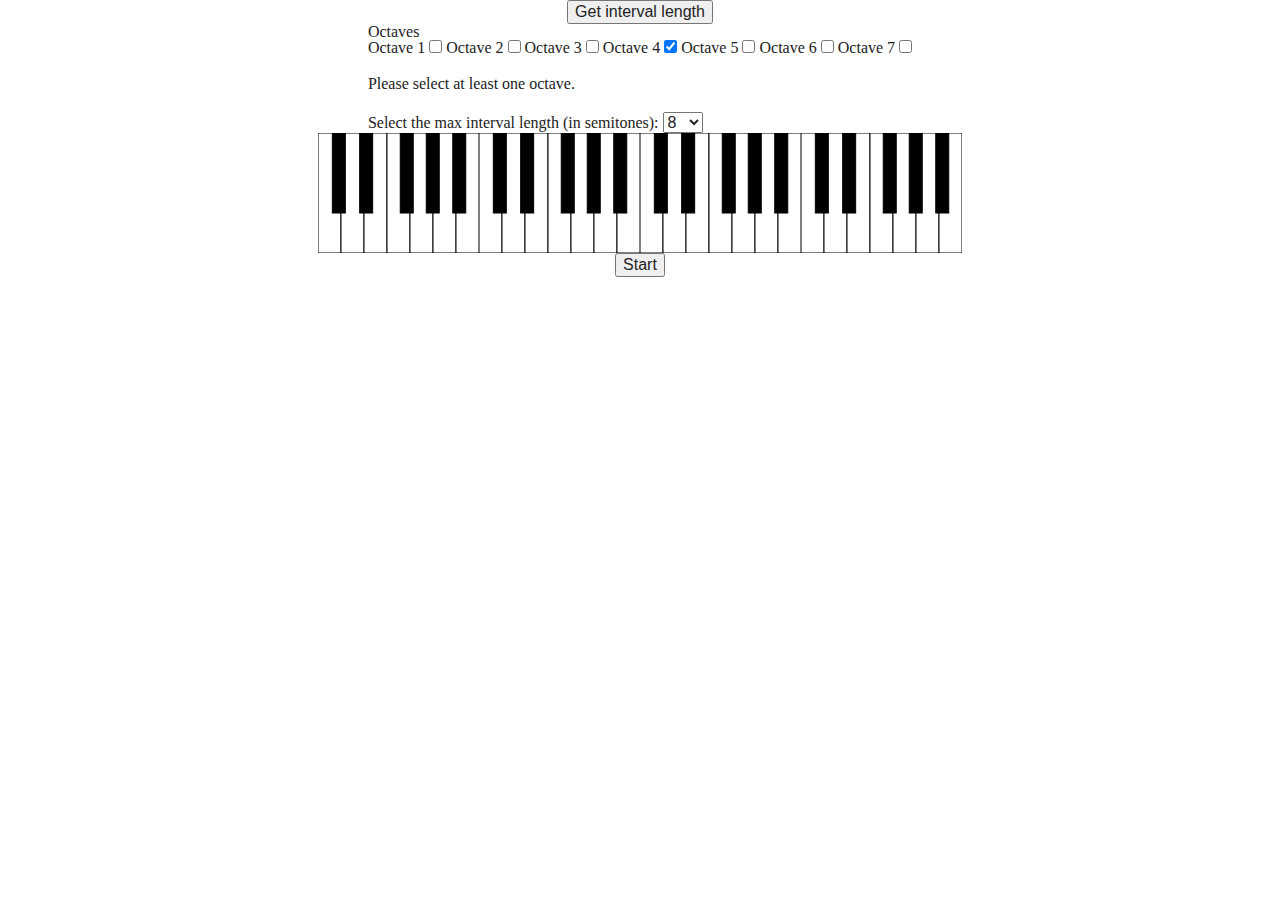
==== commit 63c97e29: "changed all data-key attribute values to correspond to note filename.  Random note correctly plays w" ====
--- a/interval-trainer.html
+++ b/interval-trainer.html
@@ -9,7 +9,7 @@
 </head>
 <body>
   <section class="settings">
-    <button>Get interval length</button>
+    <button class="getIntervalLength">Get interval length</button>
     
     <form action="">
       
@@ -101,289 +101,101 @@
       <svg xml:space="preserve" width="161px" height="120"><!--
         --><!-- White keys  --><rect style="fill:white;stroke:black" x="0" y="0" width="23" height="120"/><rect style="fill:white;stroke:black" x="23" y="0" width="23" height="120"/><rect style="fill:white;stroke:black" x="46" y="0" width="23" height="120"/><rect style="fill:white;stroke:black" x="69" y="0" width="23" height="120"/><rect style="fill:white;stroke:black" x="92" y="0" width="23" height="120"/><rect style="fill:white;stroke:black" x="115" y="0" width="23" height="120"/><rect style="fill:white;stroke:black" x="138" y="0" width="23" height="120"/><!-- Black keys (overlap with the white keys) --><rect style="fill:black;stroke:black" x="14.33333" y="0" width="13" height="80"/><rect style="fill:black;stroke:black" x="41.66666" y="0" width="13" height="80"/><rect style="fill:black;stroke:black" x="82.25" y="0" width="13" height="80"/><rect style="fill:black;stroke:black" x="108.25" y="0" width="13" height="80"/><rect style="fill:black;stroke:black" x="134.75" y="0" width="13" height="80"/></svg>
     </div>
+    <button class='start'>Start</button>
   </section>
-  <button class='testButton'>Test</button>
 
   <div class="audioFiles">
-    <audio src="assets/25405__tedagame__88-piano-keys-long-reverb/448532__tedagame__c-5.mp3" data-key="1"></audio>
-    <audio src="assets/25405__tedagame__88-piano-keys-long-reverb/448533__tedagame__c-6.mp3" data-key="2"></audio>
-    <audio src="assets/25405__tedagame__88-piano-keys-long-reverb/448534__tedagame__b6.mp3" data-key="3"></audio>
-    <audio src="assets/25405__tedagame__88-piano-keys-long-reverb/448535__tedagame__b7.mp3" data-key="4"></audio>
-    <audio src="assets/25405__tedagame__88-piano-keys-long-reverb/448536__tedagame__b4.mp3" data-key="5"></audio>
-    <audio src="assets/25405__tedagame__88-piano-keys-long-reverb/448537__tedagame__b5.mp3" data-key="6"></audio>
-    <audio src="assets/25405__tedagame__88-piano-keys-long-reverb/448538__tedagame__c-3.mp3" data-key="7"></audio>
-    <audio src="assets/25405__tedagame__88-piano-keys-long-reverb/448539__tedagame__c-4.mp3" data-key="8"></audio>
-    <audio src="assets/25405__tedagame__88-piano-keys-long-reverb/448540__tedagame__c-1.mp3" data-key="9"></audio>
-    <audio src="assets/25405__tedagame__88-piano-keys-long-reverb/448541__tedagame__c-2.mp3" data-key="14"></audio>
-    <audio src="assets/25405__tedagame__88-piano-keys-long-reverb/448542__tedagame__d-1.mp3" data-key="15"></audio>
-    <audio src="assets/25405__tedagame__88-piano-keys-long-reverb/448543__tedagame__c8.mp3" data-key="16"></audio>
-    <audio src="assets/25405__tedagame__88-piano-keys-long-reverb/448544__tedagame__c1.mp3" data-key="17"></audio>
-    <audio src="assets/25405__tedagame__88-piano-keys-long-reverb/448545__tedagame__c-7.mp3" data-key="18"></audio>
-    <audio src="assets/25405__tedagame__88-piano-keys-long-reverb/448546__tedagame__c3.mp3" data-key="19"></audio>
-    <audio src="assets/25405__tedagame__88-piano-keys-long-reverb/448547__tedagame__c2.mp3" data-key="20"></audio>
-    <audio src="assets/25405__tedagame__88-piano-keys-long-reverb/448548__tedagame__c5.mp3" data-key="21"></audio>
-    <audio src="assets/25405__tedagame__88-piano-keys-long-reverb/448549__tedagame__c4.mp3" data-key="22"></audio>
-    <audio src="assets/25405__tedagame__88-piano-keys-long-reverb/448550__tedagame__c7.mp3" data-key="23"></audio>
-    <audio src="assets/25405__tedagame__88-piano-keys-long-reverb/448551__tedagame__c6.mp3" data-key="24"></audio>
-    <audio src="assets/25405__tedagame__88-piano-keys-long-reverb/448552__tedagame__g4.mp3" data-key="25"></audio>
-    <audio src="assets/25405__tedagame__88-piano-keys-long-reverb/448553__tedagame__g5.mp3" data-key="26"></audio>
-    <audio src="assets/25405__tedagame__88-piano-keys-long-reverb/448554__tedagame__g6.mp3" data-key="27"></audio>
-    <audio src="assets/25405__tedagame__88-piano-keys-long-reverb/448555__tedagame__g7.mp3" data-key="28"></audio>
-    <audio src="assets/25405__tedagame__88-piano-keys-long-reverb/448556__tedagame__g-7.mp3" data-key="29"></audio>
-    <audio src="assets/25405__tedagame__88-piano-keys-long-reverb/448557__tedagame__g1.mp3" data-key="30"></audio>
-    <audio src="assets/25405__tedagame__88-piano-keys-long-reverb/448558__tedagame__g2.mp3" data-key="31"></audio>
-    <audio src="assets/25405__tedagame__88-piano-keys-long-reverb/448559__tedagame__g3.mp3" data-key="32"></audio>
-    <audio src="assets/25405__tedagame__88-piano-keys-long-reverb/448560__tedagame__a5.mp3" data-key="33"></audio>
-    <audio src="assets/25405__tedagame__88-piano-keys-long-reverb/448561__tedagame__a4.mp3" data-key="34"></audio>
-    <audio src="assets/25405__tedagame__88-piano-keys-long-reverb/448562__tedagame__a3.mp3" data-key="35"></audio>
-    <audio src="assets/25405__tedagame__88-piano-keys-long-reverb/448563__tedagame__a2.mp3" data-key="36"></audio>
-    <audio src="assets/25405__tedagame__88-piano-keys-long-reverb/448564__tedagame__b1.mp3" data-key="37"></audio>
-    <audio src="assets/25405__tedagame__88-piano-keys-long-reverb/448565__tedagame__b0.mp3" data-key="38"></audio>
-    <audio src="assets/25405__tedagame__88-piano-keys-long-reverb/448566__tedagame__a7.mp3" data-key="39"></audio>
-    <audio src="assets/25405__tedagame__88-piano-keys-long-reverb/448567__tedagame__a6.mp3" data-key="40"></audio>
-    <audio src="assets/25405__tedagame__88-piano-keys-long-reverb/448568__tedagame__b3.mp3" data-key="41"></audio>
-    <audio src="assets/25405__tedagame__88-piano-keys-long-reverb/448569__tedagame__b2.mp3" data-key="42"></audio>
-    <audio src="assets/25405__tedagame__88-piano-keys-long-reverb/448570__tedagame__a-3.mp3" data-key="43"></audio>
-    <audio src="assets/25405__tedagame__88-piano-keys-long-reverb/448571__tedagame__a-2.mp3" data-key="44"></audio>
-    <audio src="assets/25405__tedagame__88-piano-keys-long-reverb/448572__tedagame__a-1.mp3" data-key="45"></audio>
-    <audio src="assets/25405__tedagame__88-piano-keys-long-reverb/448573__tedagame__a-0.mp3" data-key="46"></audio>
-    <audio src="assets/25405__tedagame__88-piano-keys-long-reverb/448574__tedagame__a-7.mp3" data-key="47"></audio>
-    <audio src="assets/25405__tedagame__88-piano-keys-long-reverb/448575__tedagame__a-6.mp3" data-key="48"></audio>
-    <audio src="assets/25405__tedagame__88-piano-keys-long-reverb/448576__tedagame__a-5.mp3" data-key="49"></audio>
-    <audio src="assets/25405__tedagame__88-piano-keys-long-reverb/448577__tedagame__a-4.mp3" data-key="50"></audio>
-    <audio src="assets/25405__tedagame__88-piano-keys-long-reverb/448578__tedagame__a1.mp3" data-key="51"></audio>
-    <audio src="assets/25405__tedagame__88-piano-keys-long-reverb/448579__tedagame__a0.mp3" data-key="52"></audio>
-    <audio src="assets/25405__tedagame__88-piano-keys-long-reverb/448580__tedagame__f-7.mp3" data-key="53"></audio>
-    <audio src="assets/25405__tedagame__88-piano-keys-long-reverb/448581__tedagame__f1.mp3" data-key="54"></audio>
-    <audio src="assets/25405__tedagame__88-piano-keys-long-reverb/448582__tedagame__f-5.mp3" data-key="55"></audio>
-    <audio src="assets/25405__tedagame__88-piano-keys-long-reverb/448583__tedagame__f-6.mp3" data-key="56"></audio>
-    <audio src="assets/25405__tedagame__88-piano-keys-long-reverb/448584__tedagame__f-3.mp3" data-key="57"></audio>
-    <audio src="assets/25405__tedagame__88-piano-keys-long-reverb/448585__tedagame__f-4.mp3" data-key="58"></audio>
-    <audio src="assets/25405__tedagame__88-piano-keys-long-reverb/448586__tedagame__f-1.mp3" data-key="59"></audio>
-    <audio src="assets/25405__tedagame__88-piano-keys-long-reverb/448587__tedagame__f-2.mp3" data-key="60"></audio>
-    <audio src="assets/25405__tedagame__88-piano-keys-long-reverb/448588__tedagame__f2.mp3" data-key="61"></audio>
-    <audio src="assets/25405__tedagame__88-piano-keys-long-reverb/448589__tedagame__f3.mp3" data-key="62"></audio>
-    <audio src="assets/25405__tedagame__88-piano-keys-long-reverb/448590__tedagame__g-2.mp3" data-key="63"></audio>
-    <audio src="assets/25405__tedagame__88-piano-keys-long-reverb/448591__tedagame__g-1.mp3" data-key="64"></audio>
-    <audio src="assets/25405__tedagame__88-piano-keys-long-reverb/448592__tedagame__g-4.mp3" data-key="65"></audio>
-    <audio src="assets/25405__tedagame__88-piano-keys-long-reverb/448593__tedagame__g-3.mp3" data-key="66"></audio>
-    <audio src="assets/25405__tedagame__88-piano-keys-long-reverb/448594__tedagame__f5.mp3" data-key="67"></audio>
-    <audio src="assets/25405__tedagame__88-piano-keys-long-reverb/448595__tedagame__f4.mp3" data-key="68"></audio>
-    <audio src="assets/25405__tedagame__88-piano-keys-long-reverb/448596__tedagame__f7.mp3" data-key="69"></audio>
-    <audio src="assets/25405__tedagame__88-piano-keys-long-reverb/448597__tedagame__f6.mp3" data-key="70"></audio>
-    <audio src="assets/25405__tedagame__88-piano-keys-long-reverb/448598__tedagame__g-6.mp3" data-key="71"></audio>
-    <audio src="assets/25405__tedagame__88-piano-keys-long-reverb/448599__tedagame__g-5.mp3" data-key="72"></audio>
-    <audio src="assets/25405__tedagame__88-piano-keys-long-reverb/448600__tedagame__d-2.mp3" data-key="73"></audio>
-    <audio src="assets/25405__tedagame__88-piano-keys-long-reverb/448601__tedagame__d-3.mp3" data-key="74"></audio>
-    <audio src="assets/25405__tedagame__88-piano-keys-long-reverb/448602__tedagame__d-4.mp3" data-key="75"></audio>
-    <audio src="assets/25405__tedagame__88-piano-keys-long-reverb/448603__tedagame__d-5.mp3" data-key="76"></audio>
-    <audio src="assets/25405__tedagame__88-piano-keys-long-reverb/448604__tedagame__d-6.mp3" data-key="77"></audio>
-    <audio src="assets/25405__tedagame__88-piano-keys-long-reverb/448605__tedagame__d-7.mp3" data-key="78"></audio>
-    <audio src="assets/25405__tedagame__88-piano-keys-long-reverb/448606__tedagame__d1.mp3" data-key="79"></audio>
-    <audio src="assets/25405__tedagame__88-piano-keys-long-reverb/448607__tedagame__d2.mp3" data-key="80"></audio>
-    <audio src="assets/25405__tedagame__88-piano-keys-long-reverb/448608__tedagame__d3.mp3" data-key="81"></audio>
-    <audio src="assets/25405__tedagame__88-piano-keys-long-reverb/448609__tedagame__d4.mp3" data-key="82"></audio>
-    <audio src="assets/25405__tedagame__88-piano-keys-long-reverb/448610__tedagame__e7.mp3" data-key="83"></audio>
-    <audio src="assets/25405__tedagame__88-piano-keys-long-reverb/448611__tedagame__e6.mp3" data-key="84"></audio>
-    <audio src="assets/25405__tedagame__88-piano-keys-long-reverb/448612__tedagame__e5.mp3" data-key="85"></audio>
-    <audio src="assets/25405__tedagame__88-piano-keys-long-reverb/448613__tedagame__e4.mp3" data-key="86"></audio>
-    <audio src="assets/25405__tedagame__88-piano-keys-long-reverb/448614__tedagame__e3.mp3" data-key="87"></audio>
-    <audio src="assets/25405__tedagame__88-piano-keys-long-reverb/448615__tedagame__e2.mp3" data-key="88"></audio>
-    <audio src="assets/25405__tedagame__88-piano-keys-long-reverb/448616__tedagame__e1.mp3" data-key="10"></audio>
-    <audio src="assets/25405__tedagame__88-piano-keys-long-reverb/448617__tedagame__d7.mp3" data-key="11"></audio>
-    <audio src="assets/25405__tedagame__88-piano-keys-long-reverb/448618__tedagame__d6.mp3" data-key="12"></audio>
-    <audio src="assets/25405__tedagame__88-piano-keys-long-reverb/448619__tedagame__d5.mp3" data-key="13"></audio>
+    <audio src="assets/25405__tedagame__88-piano-keys-long-reverb/448532__tedagame__c-5.mp3" data-key="c-5"></audio>
+    <audio src="assets/25405__tedagame__88-piano-keys-long-reverb/448533__tedagame__c-6.mp3" data-key="c-6"></audio>
+    <audio src="assets/25405__tedagame__88-piano-keys-long-reverb/448534__tedagame__b6.mp3" data-key="b6"></audio>
+    <audio src="assets/25405__tedagame__88-piano-keys-long-reverb/448535__tedagame__b7.mp3" data-key="b7"></audio>
+    <audio src="assets/25405__tedagame__88-piano-keys-long-reverb/448536__tedagame__b4.mp3" data-key="b4"></audio>
+    <audio src="assets/25405__tedagame__88-piano-keys-long-reverb/448537__tedagame__b5.mp3" data-key="b5"></audio>
+    <audio src="assets/25405__tedagame__88-piano-keys-long-reverb/448538__tedagame__c-3.mp3" data-key="c-3"></audio>
+    <audio src="assets/25405__tedagame__88-piano-keys-long-reverb/448539__tedagame__c-4.mp3" data-key="c-4"></audio>
+    <audio src="assets/25405__tedagame__88-piano-keys-long-reverb/448540__tedagame__c-1.mp3" data-key="c-1"></audio>
+    <audio src="assets/25405__tedagame__88-piano-keys-long-reverb/448541__tedagame__c-2.mp3" data-key="c-2"></audio>
+    <audio src="assets/25405__tedagame__88-piano-keys-long-reverb/448542__tedagame__d-1.mp3" data-key="d-1"></audio>
+    <audio src="assets/25405__tedagame__88-piano-keys-long-reverb/448543__tedagame__c8.mp3" data-key="c8"></audio>
+    <audio src="assets/25405__tedagame__88-piano-keys-long-reverb/448544__tedagame__c1.mp3" data-key="c1"></audio>
+    <audio src="assets/25405__tedagame__88-piano-keys-long-reverb/448545__tedagame__c-7.mp3" data-key="c-7"></audio>
+    <audio src="assets/25405__tedagame__88-piano-keys-long-reverb/448546__tedagame__c3.mp3" data-key="c3"></audio>
+    <audio src="assets/25405__tedagame__88-piano-keys-long-reverb/448547__tedagame__c2.mp3" data-key="c2"></audio>
+    <audio src="assets/25405__tedagame__88-piano-keys-long-reverb/448548__tedagame__c5.mp3" data-key="c5"></audio>
+    <audio src="assets/25405__tedagame__88-piano-keys-long-reverb/448549__tedagame__c4.mp3" data-key="c4"></audio>
+    <audio src="assets/25405__tedagame__88-piano-keys-long-reverb/448550__tedagame__c7.mp3" data-key="c7"></audio>
+    <audio src="assets/25405__tedagame__88-piano-keys-long-reverb/448551__tedagame__c6.mp3" data-key="c6"></audio>
+    <audio src="assets/25405__tedagame__88-piano-keys-long-reverb/448552__tedagame__g4.mp3" data-key="g4"></audio>
+    <audio src="assets/25405__tedagame__88-piano-keys-long-reverb/448553__tedagame__g5.mp3" data-key="g5"></audio>
+    <audio src="assets/25405__tedagame__88-piano-keys-long-reverb/448554__tedagame__g6.mp3" data-key="g6"></audio>
+    <audio src="assets/25405__tedagame__88-piano-keys-long-reverb/448555__tedagame__g7.mp3" data-key="g7"></audio>
+    <audio src="assets/25405__tedagame__88-piano-keys-long-reverb/448556__tedagame__g-7.mp3" data-key="g-7"></audio>
+    <audio src="assets/25405__tedagame__88-piano-keys-long-reverb/448557__tedagame__g1.mp3" data-key="g1"></audio>
+    <audio src="assets/25405__tedagame__88-piano-keys-long-reverb/448558__tedagame__g2.mp3" data-key="g2"></audio>
+    <audio src="assets/25405__tedagame__88-piano-keys-long-reverb/448559__tedagame__g3.mp3" data-key="g3"></audio>
+    <audio src="assets/25405__tedagame__88-piano-keys-long-reverb/448560__tedagame__a5.mp3" data-key="a5"></audio>
+    <audio src="assets/25405__tedagame__88-piano-keys-long-reverb/448561__tedagame__a4.mp3" data-key="a4"></audio>
+    <audio src="assets/25405__tedagame__88-piano-keys-long-reverb/448562__tedagame__a3.mp3" data-key="a3"></audio>
+    <audio src="assets/25405__tedagame__88-piano-keys-long-reverb/448563__tedagame__a2.mp3" data-key="a2"></audio>
+    <audio src="assets/25405__tedagame__88-piano-keys-long-reverb/448564__tedagame__b1.mp3" data-key="b1"></audio>
+    <audio src="assets/25405__tedagame__88-piano-keys-long-reverb/448565__tedagame__b0.mp3" data-key="b0"></audio>
+    <audio src="assets/25405__tedagame__88-piano-keys-long-reverb/448566__tedagame__a7.mp3" data-key="a7"></audio>
+    <audio src="assets/25405__tedagame__88-piano-keys-long-reverb/448567__tedagame__a6.mp3" data-key="a6"></audio>
+    <audio src="assets/25405__tedagame__88-piano-keys-long-reverb/448568__tedagame__b3.mp3" data-key="b3"></audio>
+    <audio src="assets/25405__tedagame__88-piano-keys-long-reverb/448569__tedagame__b2.mp3" data-key="b2"></audio>
+    <audio src="assets/25405__tedagame__88-piano-keys-long-reverb/448570__tedagame__a-3.mp3" data-key="a-3"></audio>
+    <audio src="assets/25405__tedagame__88-piano-keys-long-reverb/448571__tedagame__a-2.mp3" data-key="a-2"></audio>
+    <audio src="assets/25405__tedagame__88-piano-keys-long-reverb/448572__tedagame__a-1.mp3" data-key="a-1"></audio>
+    <audio src="assets/25405__tedagame__88-piano-keys-long-reverb/448573__tedagame__a-0.mp3" data-key="a-0"></audio>
+    <audio src="assets/25405__tedagame__88-piano-keys-long-reverb/448574__tedagame__a-7.mp3" data-key="a-7"></audio>
+    <audio src="assets/25405__tedagame__88-piano-keys-long-reverb/448575__tedagame__a-6.mp3" data-key="a-6"></audio>
+    <audio src="assets/25405__tedagame__88-piano-keys-long-reverb/448576__tedagame__a-5.mp3" data-key="a-5"></audio>
+    <audio src="assets/25405__tedagame__88-piano-keys-long-reverb/448577__tedagame__a-4.mp3" data-key="a-4"></audio>
+    <audio src="assets/25405__tedagame__88-piano-keys-long-reverb/448578__tedagame__a1.mp3" data-key="a1"></audio>
+    <audio src="assets/25405__tedagame__88-piano-keys-long-reverb/448579__tedagame__a0.mp3" data-key="a0"></audio>
+    <audio src="assets/25405__tedagame__88-piano-keys-long-reverb/448580__tedagame__f-7.mp3" data-key="f-7"></audio>
+    <audio src="assets/25405__tedagame__88-piano-keys-long-reverb/448581__tedagame__f1.mp3" data-key="f1"></audio>
+    <audio src="assets/25405__tedagame__88-piano-keys-long-reverb/448582__tedagame__f-5.mp3" data-key="f-5"></audio>
+    <audio src="assets/25405__tedagame__88-piano-keys-long-reverb/448583__tedagame__f-6.mp3" data-key="f-6"></audio>
+    <audio src="assets/25405__tedagame__88-piano-keys-long-reverb/448584__tedagame__f-3.mp3" data-key="f-3"></audio>
+    <audio src="assets/25405__tedagame__88-piano-keys-long-reverb/448585__tedagame__f-4.mp3" data-key="f-4"></audio>
+    <audio src="assets/25405__tedagame__88-piano-keys-long-reverb/448586__tedagame__f-1.mp3" data-key="f-1"></audio>
+    <audio src="assets/25405__tedagame__88-piano-keys-long-reverb/448587__tedagame__f-2.mp3" data-key="f-2"></audio>
+    <audio src="assets/25405__tedagame__88-piano-keys-long-reverb/448588__tedagame__f2.mp3" data-key="f2"></audio>
+    <audio src="assets/25405__tedagame__88-piano-keys-long-reverb/448589__tedagame__f3.mp3" data-key="f3"></audio>
+    <audio src="assets/25405__tedagame__88-piano-keys-long-reverb/448590__tedagame__g-2.mp3" data-key="g-2"></audio>
+    <audio src="assets/25405__tedagame__88-piano-keys-long-reverb/448591__tedagame__g-1.mp3" data-key="g-1"></audio>
+    <audio src="assets/25405__tedagame__88-piano-keys-long-reverb/448592__tedagame__g-4.mp3" data-key="g-4"></audio>
+    <audio src="assets/25405__tedagame__88-piano-keys-long-reverb/448593__tedagame__g-3.mp3" data-key="g-3"></audio>
+    <audio src="assets/25405__tedagame__88-piano-keys-long-reverb/448594__tedagame__f5.mp3" data-key="f5"></audio>
+    <audio src="assets/25405__tedagame__88-piano-keys-long-reverb/448595__tedagame__f4.mp3" data-key="f4"></audio>
+    <audio src="assets/25405__tedagame__88-piano-keys-long-reverb/448596__tedagame__f7.mp3" data-key="f7"></audio>
+    <audio src="assets/25405__tedagame__88-piano-keys-long-reverb/448597__tedagame__f6.mp3" data-key="f6"></audio>
+    <audio src="assets/25405__tedagame__88-piano-keys-long-reverb/448598__tedagame__g-6.mp3" data-key="g-6"></audio>
+    <audio src="assets/25405__tedagame__88-piano-keys-long-reverb/448599__tedagame__g-5.mp3" data-key="g-5"></audio>
+    <audio src="assets/25405__tedagame__88-piano-keys-long-reverb/448600__tedagame__d-2.mp3" data-key="d-2"></audio>
+    <audio src="assets/25405__tedagame__88-piano-keys-long-reverb/448601__tedagame__d-3.mp3" data-key="d-3"></audio>
+    <audio src="assets/25405__tedagame__88-piano-keys-long-reverb/448602__tedagame__d-4.mp3" data-key="d-4"></audio>
+    <audio src="assets/25405__tedagame__88-piano-keys-long-reverb/448603__tedagame__d-5.mp3" data-key="d-5"></audio>
+    <audio src="assets/25405__tedagame__88-piano-keys-long-reverb/448604__tedagame__d-6.mp3" data-key="d-6"></audio>
+    <audio src="assets/25405__tedagame__88-piano-keys-long-reverb/448605__tedagame__d-7.mp3" data-key="d-7"></audio>
+    <audio src="assets/25405__tedagame__88-piano-keys-long-reverb/448606__tedagame__d1.mp3" data-key="d1"></audio>
+    <audio src="assets/25405__tedagame__88-piano-keys-long-reverb/448607__tedagame__d2.mp3" data-key="d2"></audio>
+    <audio src="assets/25405__tedagame__88-piano-keys-long-reverb/448608__tedagame__d3.mp3" data-key="d3"></audio>
+    <audio src="assets/25405__tedagame__88-piano-keys-long-reverb/448609__tedagame__d4.mp3" data-key="d4"></audio>
+    <audio src="assets/25405__tedagame__88-piano-keys-long-reverb/448610__tedagame__e7.mp3" data-key="e7"></audio>
+    <audio src="assets/25405__tedagame__88-piano-keys-long-reverb/448611__tedagame__e6.mp3" data-key="e6"></audio>
+    <audio src="assets/25405__tedagame__88-piano-keys-long-reverb/448612__tedagame__e5.mp3" data-key="e5"></audio>
+    <audio src="assets/25405__tedagame__88-piano-keys-long-reverb/448613__tedagame__e4.mp3" data-key="e4"></audio>
+    <audio src="assets/25405__tedagame__88-piano-keys-long-reverb/448614__tedagame__e3.mp3" data-key="e3"></audio>
+    <audio src="assets/25405__tedagame__88-piano-keys-long-reverb/448615__tedagame__e2.mp3" data-key="e2"></audio>
+    <audio src="assets/25405__tedagame__88-piano-keys-long-reverb/448616__tedagame__e1.mp3" data-key="e1"></audio>
+    <audio src="assets/25405__tedagame__88-piano-keys-long-reverb/448617__tedagame__d7.mp3" data-key="d7"></audio>
+    <audio src="assets/25405__tedagame__88-piano-keys-long-reverb/448618__tedagame__d6.mp3" data-key="d6"></audio>
+    <audio src="assets/25405__tedagame__88-piano-keys-long-reverb/448619__tedagame__d5.mp3" data-key="d5"></audio>
   </div>
 
-<script>
-
-
-  //create octave note arrays
-
-  const intervals = {
-    1: 'semitone',
-    2: 'whole tone',
-    5: 'perfect fifth',
-    7: 'major seventh',
-    8: 'minor seventh'
-  }
-
-  //a maximum of 4 octaves can be chosen.  
-  //These must be consecutive.  If user tries to select non-consecutive octaves, display an error message.
-  
- 
-
-
-  const octaves = {
-   octave0 : ['a0','a-0','b0'],
-   octave1 : ['a1','a-1','b1','c1','c-1','d-1','e1','f1','f-1','g1','g-1'],
-   octave2 : ['a2','a-2','b2','c2','c-2','d-2','e2','f2','f-2','g2','g-2'],
-   octave3 : ['a3','a-3','b3','c3','c-3','d-3','e3','f3','f-3','g3','g-3'],
-   octave4 : ['a4','a-4','b4','c4','c-4','d-4','e4','f4','f-4','g4','g-4'],
-   octave5 : ['a5','a-5','b5','c5','c-5','d-5','e5','f5','f-5','g5','g-5'],
-   octave6 : ['a6','a-6','b6','c6','c-6','d-6','e6','f6','f-6','g6','g-6'],
-   octave7 : ['a7','c7','c-7','d-7','e7','f7','f-7','g7','g-7']
-  }
-  // etc.
-
-  //prompt user to choose number of octaves and music interval length (in notes).  Store the choice in a variable userIntervalLength, e.g. 3.
-
-  // const getUserOctaves = (e) => {
-  //   const octaveCheckbox = document.querySelector(`input[type="checkbox",key="${e.target}"]`);
-  //   console.log('octaveCheckbox:',octaveCheckbox);
-  //   const userSelection = e.target.value;
-  //   //empty out userOctaves
-  //   userOctaves.length = 0;
-  //   userOctaves.push(userSelection);
-  // }
-
-//Pre-loads all notes so that user interaction is not required for notes to be played.
-const loadAllNotes = function(){
-  const sounds = document.querySelectorAll(`audio`);
-  sounds.forEach((sample)=>sample.load());
-
-};
-
-//this is for testing purposes only.  The start button will eventually trigger loadAllNotes
-const testButton = document.querySelector('button.testButton');
-testButton.addEventListener('click',loadAllNotes);
-
-
-const fadeOut = function(sample){
-  let vol = sample.volume;
-  setInterval(function(){ 
-    //we set the min volume to be 0.05 because if we use 0, when the function repeats for the last time it will bring the volume down to below 0, which cause an error (the else will never get a chance to run).  
-    if (vol > 0.05) {
-      vol -= 0.05;
-      sample.volume = vol;
-      console.log(vol);
-    }
-    else {
-      // Stop the setInterval when 0 is reached
-      clearInterval(fadeOut);
-    }
-  },100);
-};
-
-const playAndFade = function(sample){
-  sample.play();
-  setTimeout(() => fadeOut(sample),1500);
-};
-
-//These are test samples
-// const sound = document.querySelector(`audio[data-key=test]`);
-// const sound2 = document.querySelector(`audio[data-key=test2]`);
-// setTimeout(() => sound.play(),3000);
-
-
-  //we will eventually use this to highlight the range of possible notes on the keyboard
-  let currentInterval = 8;
-  
-  //sets the currentInterval to whatever the number is in the maxInterval field
-  const setUserInterval = () => {
-    currentInterval = Number(document.getElementById("maxInterval").value);
-  }
-  //add an event listener to the interval selector (so range of notes gets highlighted)
-  const userIntervalSelector = document.getElementById("maxInterval");
-  userIntervalSelector.addEventListener('change',setUserInterval);
-
-  //this function is for testing purposes only
-  const log = () => {
-    console.log('changed');
-  }
- 
-
-  const checkOctavesAreAdjacent = function(){
-    const allOctaves = Array.from(document.querySelectorAll('input[type="checkbox"]'));
-    const checkedOctaves = Array.from(document.querySelectorAll('input[type="checkbox"]:checked'));
-    if(checkedOctaves.length === 0 || checkedOctaves.length === 1) return;
-    if(checkedOctaves.length > 4){
-      //print an error message and return
-    };
-    const lowestChecked = allOctaves.find((el)=> {
-      return el.checked;
-    });
-
-    const lowestIndex = allOctaves.indexOf(lowestChecked);
-
-    const highestChecked = [...allOctaves].reverse().find((el)=> {
-      return el.checked;
-    });
-    const highestIndex = allOctaves.indexOf(highestChecked);
-
-    const allCheckedOctaves = allOctaves.filter((el)=>{
-      return el.checked;
-    });
-    const allCheckedOctavesIndexes = allCheckedOctaves.map((el)=>{
-      return allOctaves.indexOf(el);
-    });
-
-    //this is just an array of consecutive numbers that has the same starting value and is the same length as allCHeckedOctavesIndexes
-    const consecutiveArray = [];
-    for(let i=0;i<allCheckedOctavesIndexes.length;i++){
-      consecutiveArray.push(allCheckedOctavesIndexes[0]+i);
-    };
-    //check if the consecutive array and the checked indexes array are equal
-    if(JSON.stringify(consecutiveArray) === JSON.stringify(allCheckedOctavesIndexes)){
-      return true;
-    } else {
-      return false;
-    };
-  }
-    
-
-
-  
-
-  //you have 2 arrays you compare: 1 with all the index numbers of the checked arrays, and one autogenerated from the min index to the max index.  If they're identical the test passes.
-
-
-
-  //populates the userOctaves array with the selected octaves
-  const setUserOctaves = function(){
-    const userOctaves = [];
-    const checked = document.querySelectorAll(`input[type="checkbox"]:checked`);
-    checked.forEach(checkbox => {
-      //iterate over all checked checkboxes and for each one, return its id converted from a string into a variable and push that into userOctaves.  That will push the note array stored in each variable into userOctaves
-      userOctaves.push(...octaves[checkbox.id]);
-    })
-    console.log(userOctaves);
-    console.log(checkOctavesAreAdjacent());
-  }
-
-  
-
-  //add an event listener to the checkbox fieldset
-  const octaveSelector = document.querySelector('fieldset');
-  //on change, update the value of userOctaves by running setUserOctaves function
-  octaveSelector.addEventListener('change',setUserOctaves);
-
-  //pick a random note from the userOctaves array
-  const getRandomNote = () => {
-    const firstNoteArray = userOctaves.flat();
-    const randomNoteIndex = Math.floor(Math.random() * firstNoteArray.length);
-    const randomNote = firstNoteArray[randomNoteIndex];
-    return randomNote
-  }
-  
-  const playFirstNote = () => {
-    
-    //audio.play(getRandomNote())
-    console.log(getRandomNote());
-  }
-
-  const compareNote = () => {
-
-    
-  }
-
-  //this button is for testing purposes only
-  const testButton2 = document.querySelector('button');
-  testButton2.addEventListener('click',playFirstNote);
-
-  //listen for user click on interval buttons
-
-  //if clicked button id matches note id, message 'correct', otherwise message 'incorrect.'
+<script type="text/javascript" src="script.js">
 
 </script>
 </body>
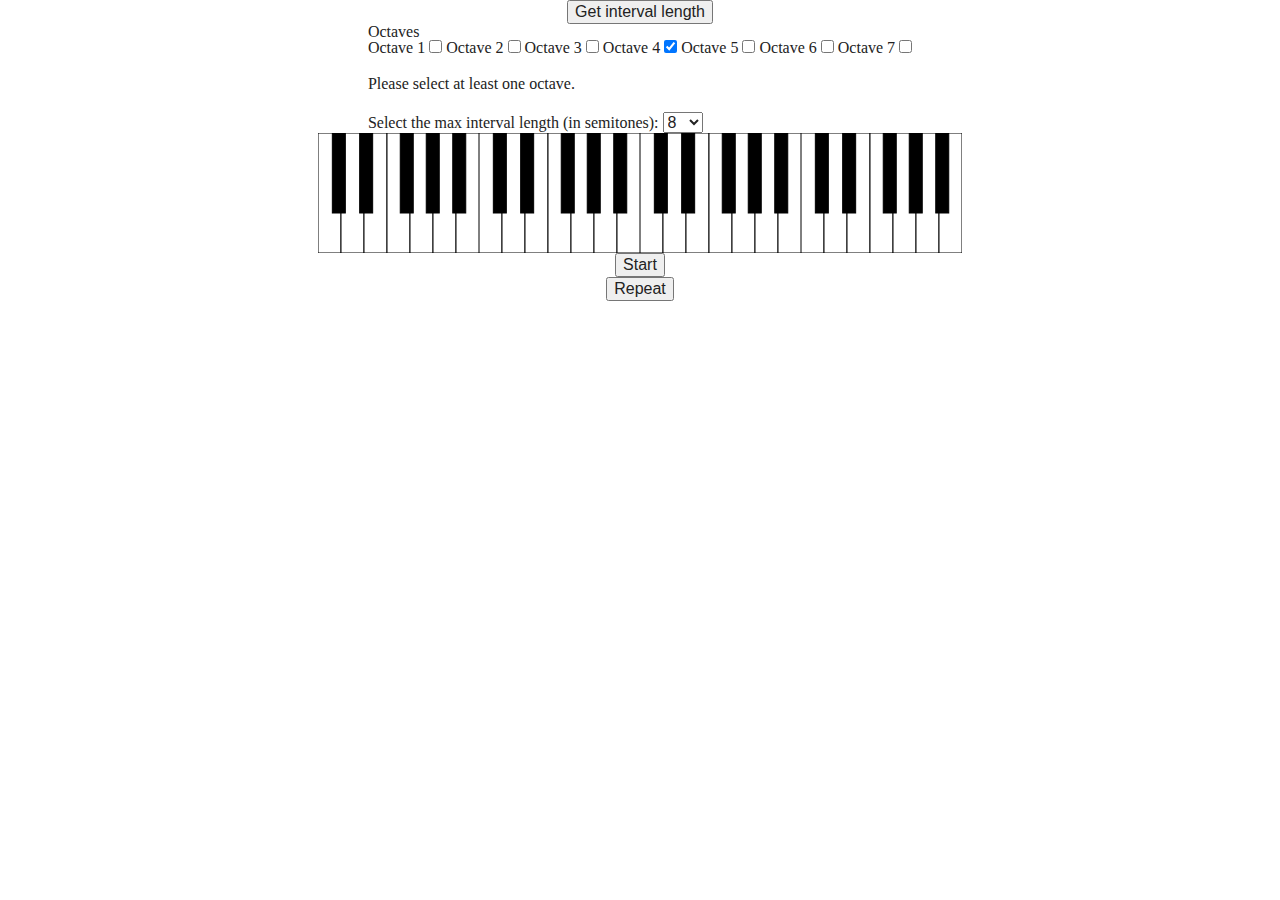
==== commit 79bbb0b9: "test is working.  User clicks on what they think is the second note and console reports if the note " ====
--- a/interval-trainer.html
+++ b/interval-trainer.html
@@ -90,18 +90,19 @@
         3. The narrow part of white keys C, D and E is W - B*2/3
         4. The narrow part of white keys F, G, A, and B is W - B*3/4
         
-        --><!-- White keys  --><rect style="fill:white;stroke:black" x="0" y="0" width="23" height="120"/><rect style="fill:white;stroke:black" x="23" y="0" width="23" height="120"/><rect style="fill:white;stroke:black" x="46" y="0" width="23" height="120"/><rect style="fill:white;stroke:black" x="69" y="0" width="23" height="120"/><rect style="fill:white;stroke:black" x="92" y="0" width="23" height="120"/><rect style="fill:white;stroke:black" x="115" y="0" width="23" height="120"/><rect style="fill:white;stroke:black" x="138" y="0" width="23" height="120"/><!-- Black keys (overlap with the white keys) --><rect style="fill:black;stroke:black" x="14.33333" y="0" width="13" height="80"/><rect style="fill:black;stroke:black" x="41.66666" y="0" width="13" height="80"/><rect style="fill:black;stroke:black" x="82.25" y="0" width="13" height="80"/><rect style="fill:black;stroke:black" x="108.25" y="0" width="13" height="80"/><rect style="fill:black;stroke:black" x="134.75" y="0" width="13" height="80"/></svg>
-      
-      <svg xml:space="preserve" width="161px" height="120"><!--
-        --><!-- White keys  --><rect style="fill:white;stroke:black" x="0" y="0" width="23" height="120"/><rect style="fill:white;stroke:black" x="23" y="0" width="23" height="120"/><rect style="fill:white;stroke:black" x="46" y="0" width="23" height="120"/><rect style="fill:white;stroke:black" x="69" y="0" width="23" height="120"/><rect style="fill:white;stroke:black" x="92" y="0" width="23" height="120"/><rect style="fill:white;stroke:black" x="115" y="0" width="23" height="120"/><rect style="fill:white;stroke:black" x="138" y="0" width="23" height="120"/><!-- Black keys (overlap with the white keys) --><rect style="fill:black;stroke:black" x="14.33333" y="0" width="13" height="80"/><rect style="fill:black;stroke:black" x="41.66666" y="0" width="13" height="80"/><rect style="fill:black;stroke:black" x="82.25" y="0" width="13" height="80"/><rect style="fill:black;stroke:black" x="108.25" y="0" width="13" height="80"/><rect style="fill:black;stroke:black" x="134.75" y="0" width="13" height="80"/></svg>
-      
-      <svg xml:space="preserve" width="161px" height="120"><!--
-        --><!-- White keys  --><rect style="fill:white;stroke:black" x="0" y="0" width="23" height="120"/><rect style="fill:white;stroke:black" x="23" y="0" width="23" height="120"/><rect style="fill:white;stroke:black" x="46" y="0" width="23" height="120"/><rect style="fill:white;stroke:black" x="69" y="0" width="23" height="120"/><rect style="fill:white;stroke:black" x="92" y="0" width="23" height="120"/><rect style="fill:white;stroke:black" x="115" y="0" width="23" height="120"/><rect style="fill:white;stroke:black" x="138" y="0" width="23" height="120"/><!-- Black keys (overlap with the white keys) --><rect style="fill:black;stroke:black" x="14.33333" y="0" width="13" height="80"/><rect style="fill:black;stroke:black" x="41.66666" y="0" width="13" height="80"/><rect style="fill:black;stroke:black" x="82.25" y="0" width="13" height="80"/><rect style="fill:black;stroke:black" x="108.25" y="0" width="13" height="80"/><rect style="fill:black;stroke:black" x="134.75" y="0" width="13" height="80"/></svg>
-
-      <svg xml:space="preserve" width="161px" height="120"><!--
-        --><!-- White keys  --><rect style="fill:white;stroke:black" x="0" y="0" width="23" height="120"/><rect style="fill:white;stroke:black" x="23" y="0" width="23" height="120"/><rect style="fill:white;stroke:black" x="46" y="0" width="23" height="120"/><rect style="fill:white;stroke:black" x="69" y="0" width="23" height="120"/><rect style="fill:white;stroke:black" x="92" y="0" width="23" height="120"/><rect style="fill:white;stroke:black" x="115" y="0" width="23" height="120"/><rect style="fill:white;stroke:black" x="138" y="0" width="23" height="120"/><!-- Black keys (overlap with the white keys) --><rect style="fill:black;stroke:black" x="14.33333" y="0" width="13" height="80"/><rect style="fill:black;stroke:black" x="41.66666" y="0" width="13" height="80"/><rect style="fill:black;stroke:black" x="82.25" y="0" width="13" height="80"/><rect style="fill:black;stroke:black" x="108.25" y="0" width="13" height="80"/><rect style="fill:black;stroke:black" x="134.75" y="0" width="13" height="80"/></svg>
+        --><!-- White keys  --><rect class="first" x="0" y="0" width="23" height="120"/><rect  x="23" y="0" width="23" height="120"/><rect  x="46" y="0" width="23" height="120"/><rect  x="69" y="0" width="23" height="120"/><rect  x="92" y="0" width="23" height="120"/><rect  x="115" y="0" width="23" height="120"/><rect  x="138" y="0" width="23" height="120"/><!-- Black keys (overlap with the white keys) --><rect class="black" x="14.33333" y="0" width="13" height="80"/><rect class="black" x="41.66666" y="0" width="13" height="80"/><rect class="black" x="82.25" y="0" width="13" height="80"/><rect class="black" x="108.25" y="0" width="13" height="80"/><rect class="black" x="134.75" y="0" width="13" height="80"/></svg>
+      
+      <svg xml:space="preserve" width="161px" height="120"><!--
+        --><!-- White keys  --><rect  x="0" y="0" width="23" height="120"/><rect  x="23" y="0" width="23" height="120"/><rect  x="46" y="0" width="23" height="120"/><rect  x="69" y="0" width="23" height="120"/><rect  x="92" y="0" width="23" height="120"/><rect  x="115" y="0" width="23" height="120"/><rect  x="138" y="0" width="23" height="120"/><!-- Black keys (overlap with the white keys) --><rect class="black" x="14.33333" y="0" width="13" height="80"/><rect class="black" x="41.66666" y="0" width="13" height="80"/><rect class="black" x="82.25" y="0" width="13" height="80"/><rect class="black" x="108.25" y="0" width="13" height="80"/><rect class="black" x="134.75" y="0" width="13" height="80"/></svg>
+
+      <svg xml:space="preserve" width="161px" height="120"><!--
+        --><!-- White keys  --><rect  x="0" y="0" width="23" height="120"/><rect  x="23" y="0" width="23" height="120"/><rect  x="46" y="0" width="23" height="120"/><rect  x="69" y="0" width="23" height="120"/><rect  x="92" y="0" width="23" height="120"/><rect  x="115" y="0" width="23" height="120"/><rect  x="138" y="0" width="23" height="120"/><!-- Black keys (overlap with the white keys) --><rect class="black" x="14.33333" y="0" width="13" height="80"/><rect class="black" x="41.66666" y="0" width="13" height="80"/><rect class="black" x="82.25" y="0" width="13" height="80"/><rect class="black" x="108.25" y="0" width="13" height="80"/><rect class="black" x="134.75" y="0" width="13" height="80"/></svg>
+
+      <svg xml:space="preserve" width="161px" height="120"><!--
+        --><!-- White keys  --><rect  x="0" y="0" width="23" height="120"/><rect  x="23" y="0" width="23" height="120"/><rect  x="46" y="0" width="23" height="120"/><rect  x="69" y="0" width="23" height="120"/><rect  x="92" y="0" width="23" height="120"/><rect x="115" y="0" width="23" height="120"/><rect class="whiteLast" x="138" y="0" width="23" height="120"/><!-- Black keys (overlap with the white keys) --><rect class="black" x="14.33333" y="0" width="13" height="80"/><rect class="black" x="41.66666" y="0" width="13" height="80"/><rect class="black" x="82.25" y="0" width="13" height="80"/><rect class="black" x="108.25" y="0" width="13" height="80"/><rect class="black last" x="134.75" y="0" width="13" height="80"/></svg>
     </div>
     <button class='start'>Start</button>
+    <button class="repeat">Repeat</button>
   </section>
 
   <div class="audioFiles">
--- a/style.css
+++ b/style.css
@@ -241,6 +241,23 @@
   transition: all 0.7s;
 }
 
+rect {
+  stroke: black;
+  fill: white;
+}
+
+rect.black {
+  fill: black;
+}
+
+.fillBlue {
+  fill: blue;
+}
+
+rect:hover {
+  fill: red;
+}
+
 .hidden {
   display: none;
 }
